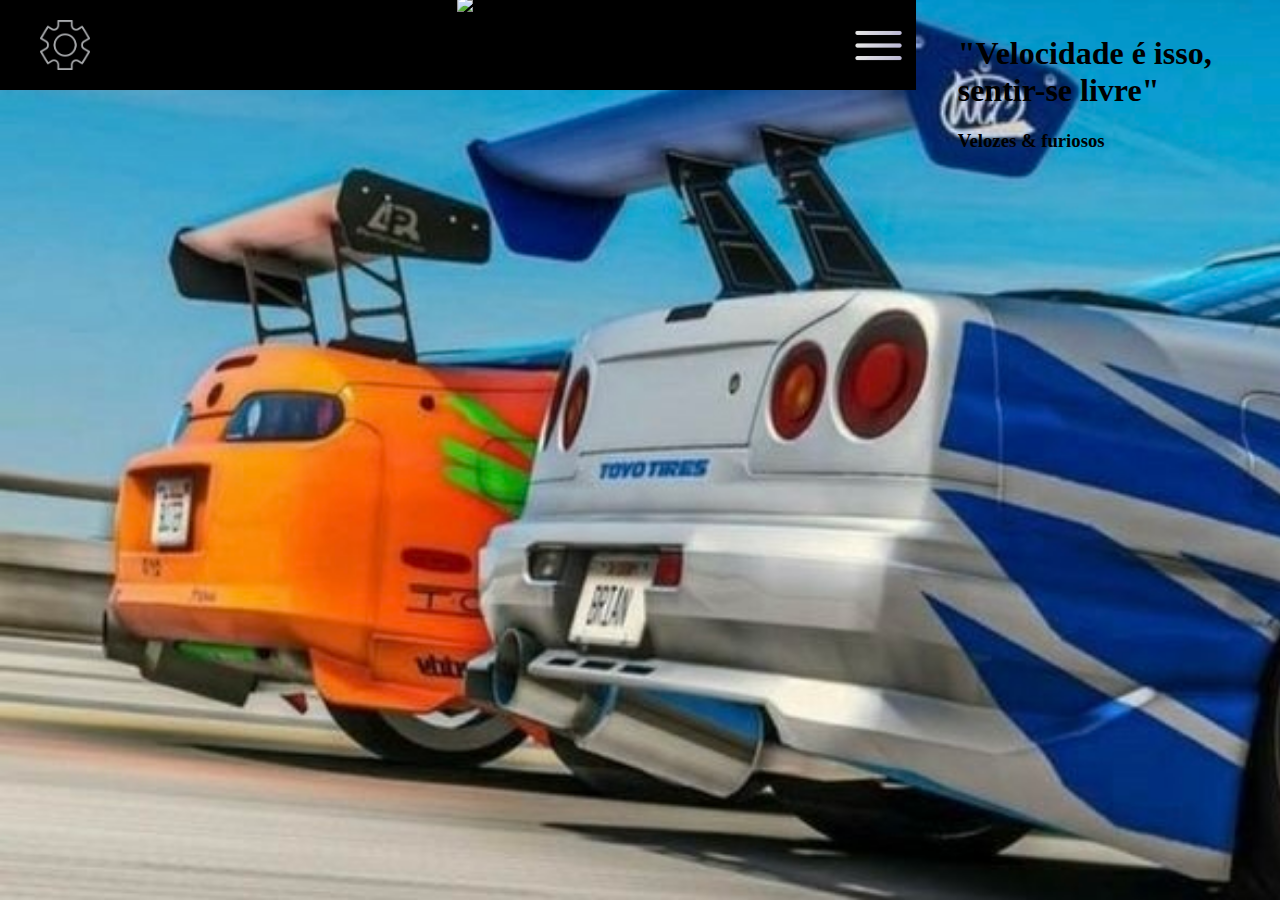
==== Ideias/index.html @ f4380fc0 "Adicionei_banner" ====
<!DOCTYPE html>
<html lang="en">
<head>
    <meta charset="UTF-8">
    <meta name="viewport" content="width=device-width, initial-scale=1.0">
    <title>Document</title>
    <link rel="stylesheet" href="site.css">
</head>
<body>
    <div class="content">
        <div class="container">
            <div class="header">
            <ul>
                    <img id="config" src="Referenccias/configLinha (1).png">
                    <img id="logo" src="Referenccias/Sem título.png">
                    <img id="menu" src="Referenccias/Menu Soft.png">
                </ul>
            </div>
            <div class="box">
                <ul>
                    <h1>
                        "Velocidade é isso, sentir-se livre"
                    </h1>
                    <h3>Velozes & furiosos</h4>
                </ul>
            </div>
        </div>
    </div>
</body>
</html>
---- Ideias/site.css ----
body{
    margin: 0px;
}

.content{
    display: flex;
    width: 100%;
    height: 100%;
    margin: 0px;
}

.content .container .header{
    display: flex;
    width: 100%;
    height: 90px;
    background-color: black;
}

.content .container .header ul{
    display: flex;
    justify-content: space-between;
    width: 100%;
    margin: 0px 0px;
    align-items: center;
}

.content .container .header ul #logo{
    display: flex;
    height: 99px;
}

.content .container .header ul #config{
    display: flex;
    height: 50px;
}

.content .container .header ul #menu{
    display: flex;
    height: 75px;
}

.content .container{
    display: flex;
    background-image: url(Referenccias/IMG_7617\ \(1\).jpeg);
    background-size: cover;
    height: 100vh;
    width: 100%;        
}

.content .container .box{
    display: flex;
    align-items: center;
    height: 20%;
    padding: 2px;
}
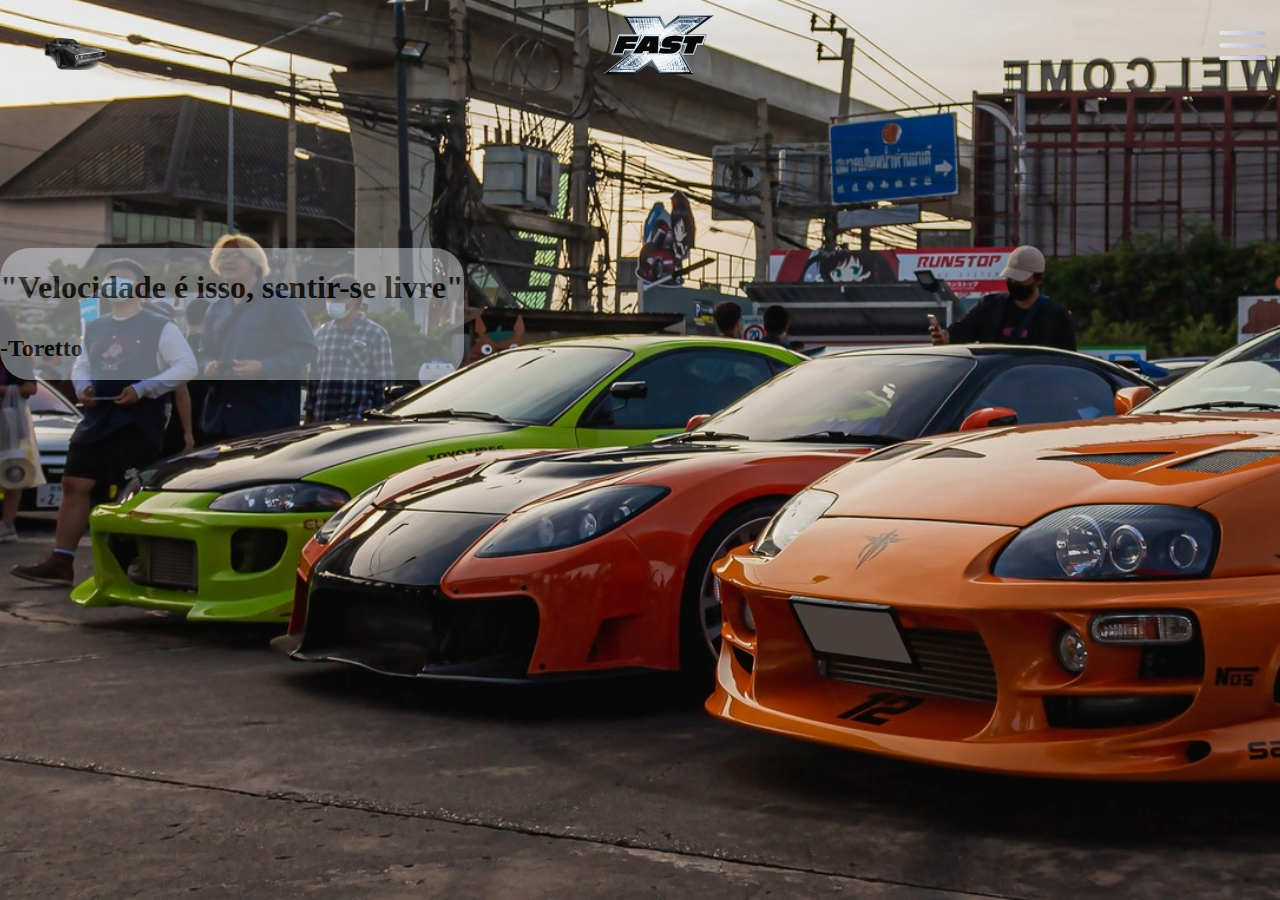
==== commit d75dfd6b: "Add_fundo" ====
--- a/Ideias/index.html
+++ b/Ideias/index.html
@@ -11,18 +11,20 @@
         <div class="container">
             <div class="header">
             <ul>
-                    <img id="config" src="Referenccias/configLinha (1).png">
-                    <img id="logo" src="Referenccias/Sem título.png">
+                    <img id="config" src="Referenccias/carrinho-removebg-preview.png">
+                    <img id="logo" src="Referenccias/Fast_X_logo.png">
                     <img id="menu" src="Referenccias/Menu Soft.png">
                 </ul>
             </div>
-            <div class="box">
-                <ul>
-                    <h1>
-                        "Velocidade é isso, sentir-se livre"
-                    </h1>
-                    <h3>Velozes & furiosos</h4>
-                </ul>
+            <div class="data">
+                <div class="box">
+                    <li>
+                        <h1>
+                            "Velocidade é isso, sentir-se livre"
+                        </h1>
+                        <h2>-Toretto</h2>
+                    </li>
+                </div>
             </div>
         </div>
     </div>
--- a/Ideias/site.css
+++ b/Ideias/site.css
@@ -13,7 +13,7 @@
     display: flex;
     width: 100%;
     height: 90px;
-    background-color: black;
+    /* background-color: black; */
 }
 
 .content .container .header ul{
@@ -26,7 +26,7 @@
 
 .content .container .header ul #logo{
     display: flex;
-    height: 99px;
+    height: 60px;
 }
 
 .content .container .header ul #config{
@@ -41,15 +41,34 @@
 
 .content .container{
     display: flex;
-    background-image: url(Referenccias/IMG_7617\ \(1\).jpeg);
+    background-image: url(Referenccias/encontro_carros.png);
     background-size: cover;
     height: 100vh;
-    width: 100%;        
+    width: 100%;  
+    flex-wrap: wrap;
 }
 
-.content .container .box{
+.content .container .data{
     display: flex;
-    align-items: center;
-    height: 20%;
-    padding: 2px;
+    height: 55%;
+}
+
+.content .container .data .box{   
+    display: flex;
+    height: fit-content;
+    background-color: aliceblue;
+    opacity: .40;
+    border-radius: 30px;
+}
+
+.content .container .data .box li{
+    display: flex;
+    text-decoration: none;
+    flex-direction: column;
+}
+
+.content .container .data .box li h1,
+.content .container .data .box li h2{
+    display: flex;
+    height: 25px;
 }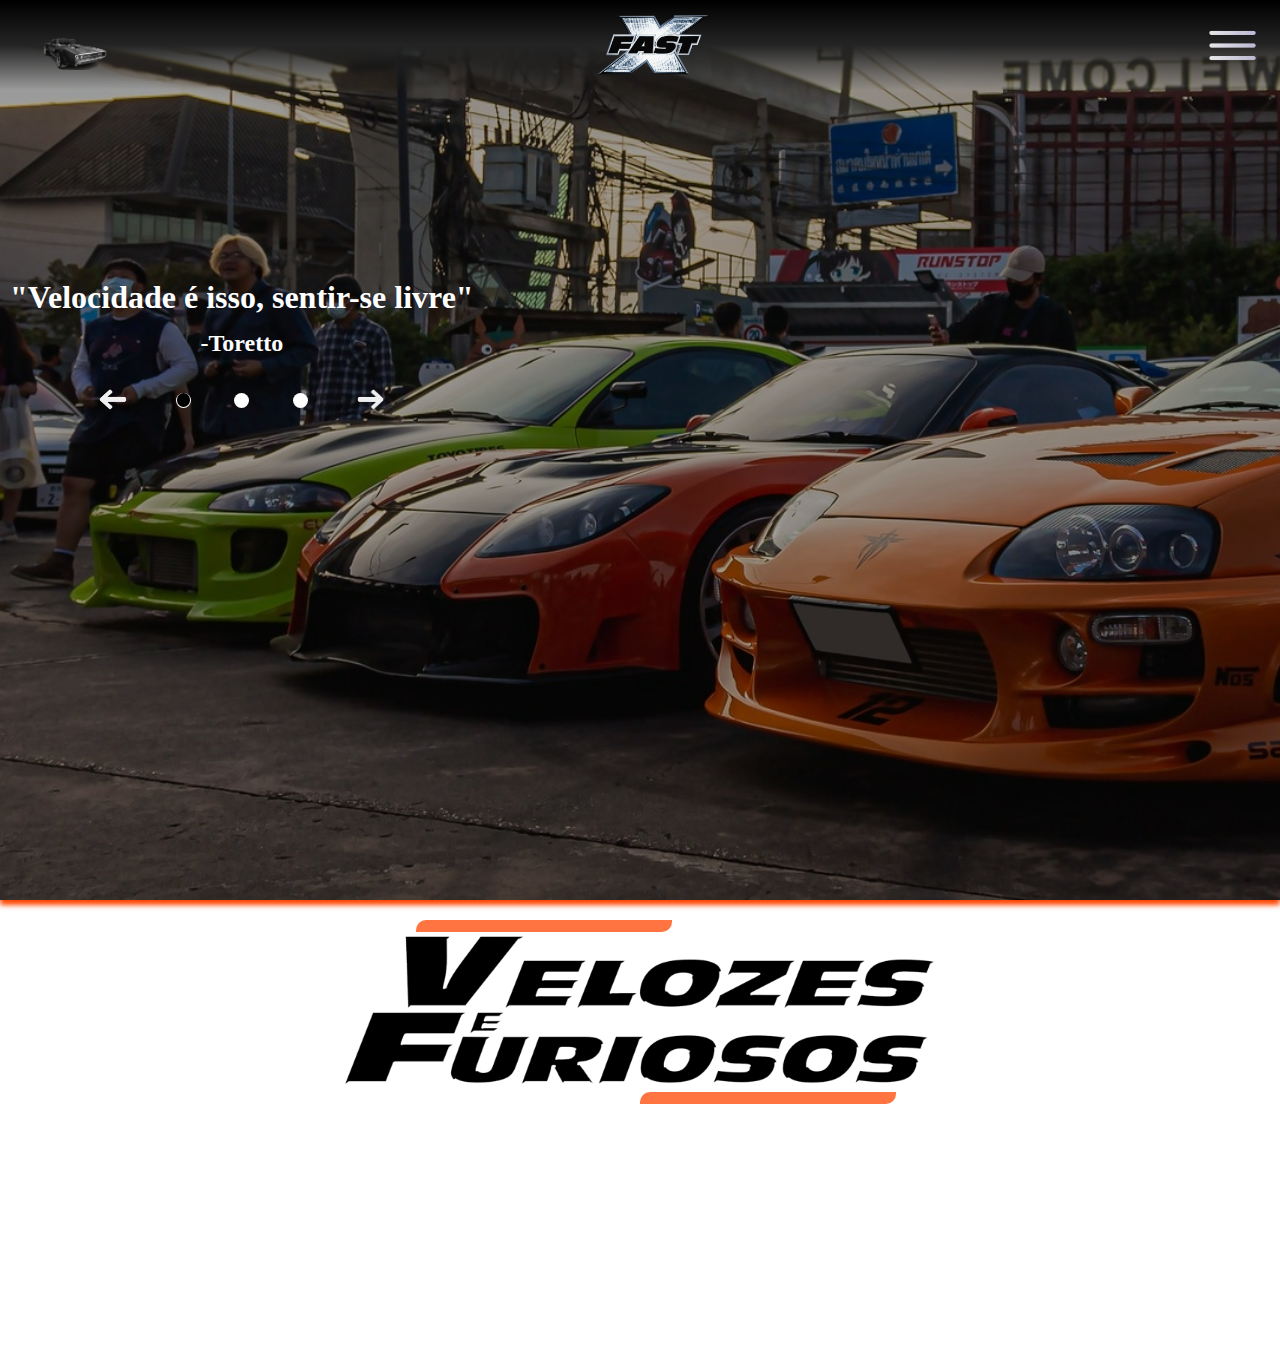
==== commit e0136fa8: "Fazendo_a_segunda_parte_do_site" ====
--- a/Ideias/index.html
+++ b/Ideias/index.html
@@ -18,15 +18,47 @@
             </div>
             <div class="data">
                 <div class="box">
-                    <li>
-                        <h1>
-                            "Velocidade é isso, sentir-se livre"
-                        </h1>
-                        <h2>-Toretto</h2>
-                    </li>
+                    <div class="text">
+                        <li>
+                            <h1>
+                                "Velocidade é isso, sentir-se livre"
+                            </h1>
+                            <h2>-Toretto</h2>
+                        </li>
+                    </div>
+                    <div class="skip">
+                        <img src="Referenccias/Seta_esq.png">
+                            <div class="ball">
+                                <div class="box">
+                                </div>
+                            </div>
+                            <div class="ball">
+                                <div class="box1">
+                                </div>
+                            </div>
+                            <div class="Erro">
+                                <div class="box2">
+                                </div>
+                            </div>
+                        <img src="Referenccias/Seta_dir.png">
+                    </div>
                 </div>
             </div>
         </div>
     </div>
+    <div class="infos">
+        <div class="img">
+            <div class="move">
+                <div class="line"></div>
+            </div>
+            <img src="Referenccias/Logo.png">
+            <div class="move2">
+                <div class="line2"><div>
+            </div>
+        </div>
+        <div class="art">
+
+        </div>
+    </div>
 </body>
 </html>--- a/Ideias/site.css
+++ b/Ideias/site.css
@@ -13,7 +13,8 @@
     display: flex;
     width: 100%;
     height: 90px;
-    /* background-color: black; */
+    background: linear-gradient(to top, rgba(255, 1, 1, 0) 0%,#242424 50%,#000000 100%);
+    backdrop-filter: blur(1px);
 }
 
 .content .container .header ul{
@@ -22,6 +23,7 @@
     width: 100%;
     margin: 0px 0px;
     align-items: center;
+    margin-right: 10px;
 }
 
 .content .container .header ul #logo{
@@ -41,11 +43,13 @@
 
 .content .container{
     display: flex;
-    background-image: url(Referenccias/encontro_carros.png);
+    background-image: url(Referenccias/encontro_carrosDark.png);
     background-size: cover;
     height: 100vh;
     width: 100%;  
     flex-wrap: wrap;
+    box-shadow:     0px 5px 5px orangered;
+
 }
 
 .content .container .data{
@@ -56,19 +60,118 @@
 .content .container .data .box{   
     display: flex;
     height: fit-content;
-    background-color: aliceblue;
-    opacity: .40;
-    border-radius: 30px;
+    flex-direction: column;
+    align-items: center;
 }
 
-.content .container .data .box li{
+.content .container .data .box .text li{
     display: flex;
     text-decoration: none;
     flex-direction: column;
+    margin: 10px;
+    color: white;
+    align-items: center;
 }
 
-.content .container .data .box li h1,
-.content .container .data .box li h2{
+.content .container .data .box .text li h1,
+.content .container .data .box .text li h2{
     display: flex;
-    height: 25px;
-}+    height: 10px;
+}
+
+.content .container .data .box .skip{
+    display: flex;
+    width: 340px;
+    height: 60px;
+    justify-content: space-around;
+    align-items: center;
+}
+
+.content .container .data .box .skip .ball {
+    display: flex;
+    background-color: 
+    white;
+    height: 15px;
+    width: 15px;
+    border-radius: 50%;
+    justify-content: center;
+    align-items: center;
+}
+
+.content .container .data .box .skip .ball .box{
+    display: flex;
+    background-color: black;
+    height: 50%;
+    width: 50%;
+    border-radius: 50%;
+    padding: 3px;
+}
+
+.content .container .data .box .skip .Erro{
+    display: flex;
+    background-color: 
+    white;
+    height: 15px;
+    width: 15px;
+    border-radius: 50%;
+    justify-content: center;
+    align-items: center;
+    margin-left: 1px;
+}
+
+.content .container .data .box .skip img{
+    display: flex;
+    height: 30px;
+}
+
+.infos {
+    display: flex;
+    height: 50vh;
+    justify-content: center;
+    margin-top: 20px;
+}
+
+.infos .img{
+    display: flex;
+    width: 50%;
+    flex-direction: column;
+    align-items: center;
+}
+
+.infos .img img{
+    display: flex;
+    width: 600px;
+    height: 160px;
+}
+
+.infos .img .move,
+.infos .img .move2{
+    display: flex;
+    height: 12px;
+    width: 100%;
+}
+
+.infos .img .move .line,
+.infos .img .move2 .line2{
+    display: flex;
+    background-color: orangered;
+    height: 100%;
+    width: 40%;
+    border-radius: 10px 0px;
+    opacity: .75;
+}
+
+.infos .img .move .line{
+    margin-left: 15%;
+}
+
+.infos .img .move2{
+    justify-content: flex-end;
+}
+
+.infos .img .move2 .line2{
+    margin-right: 10%;
+
+}
+
+
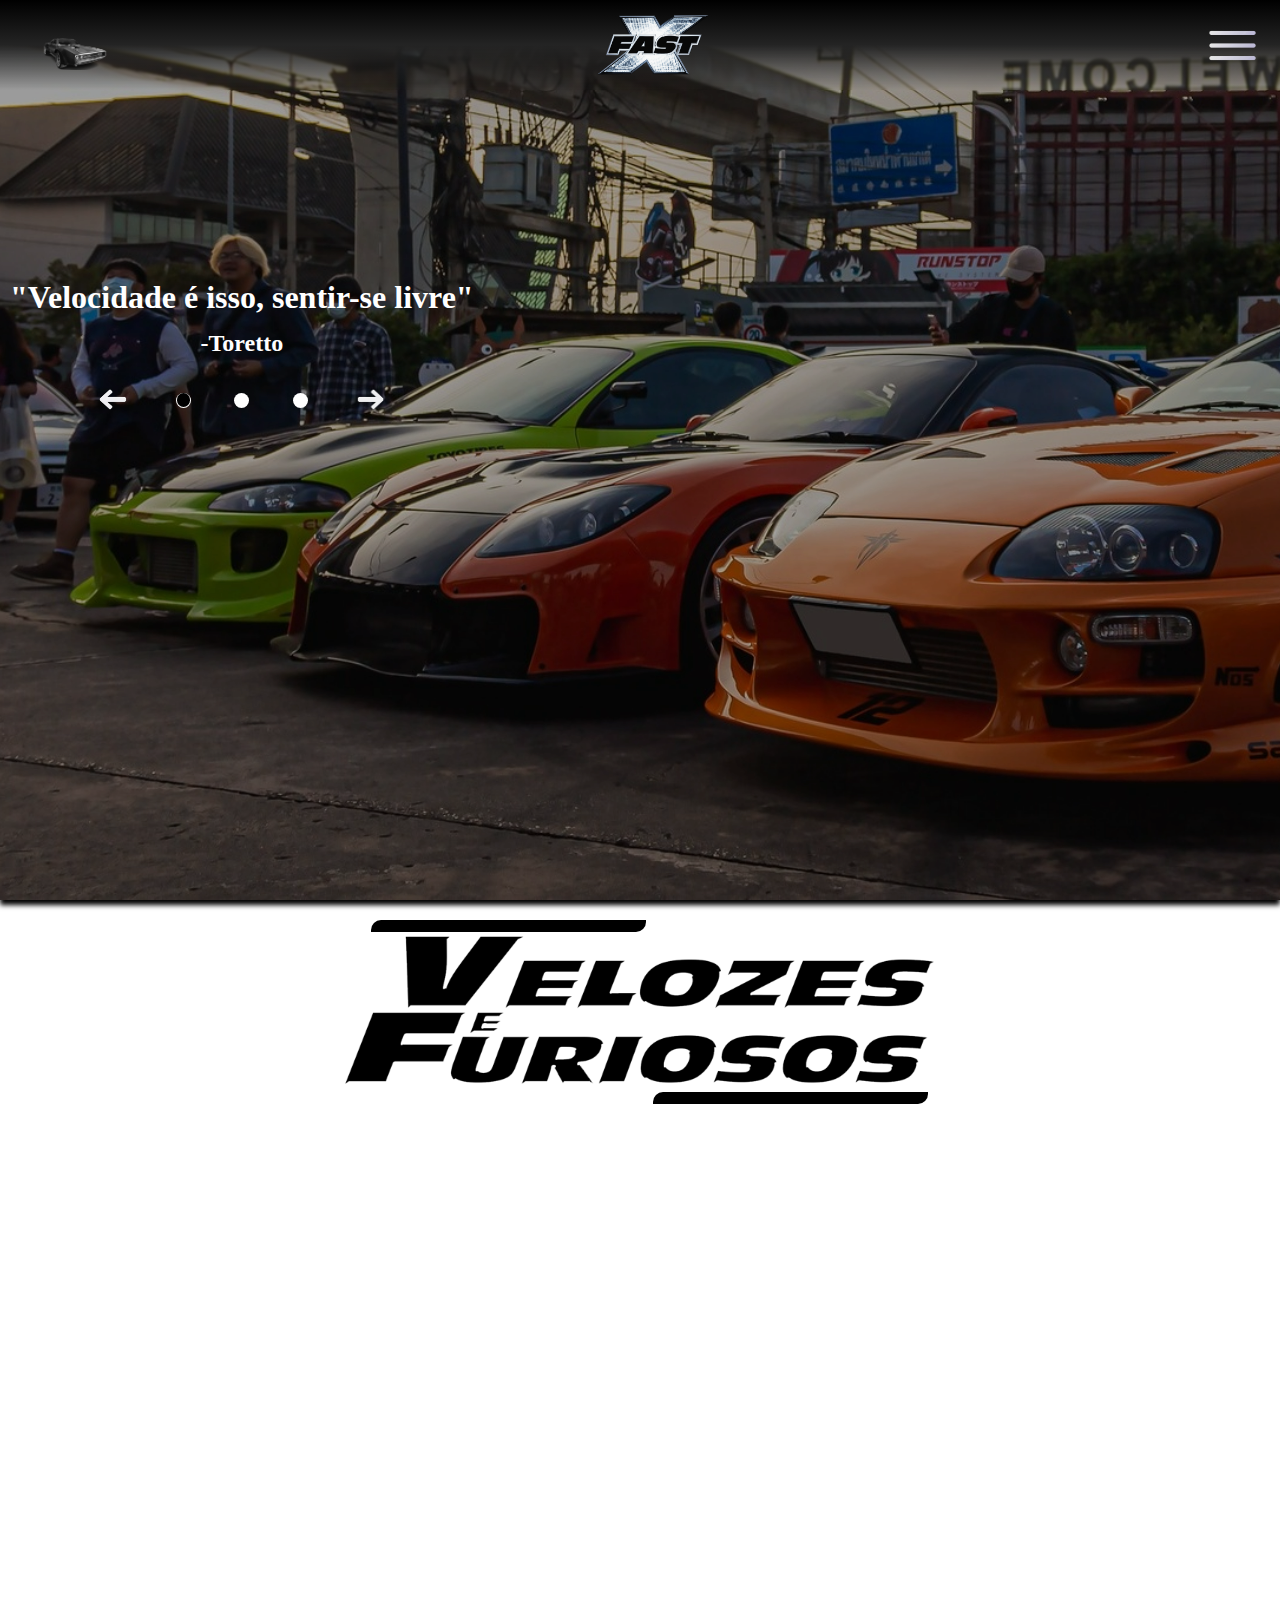
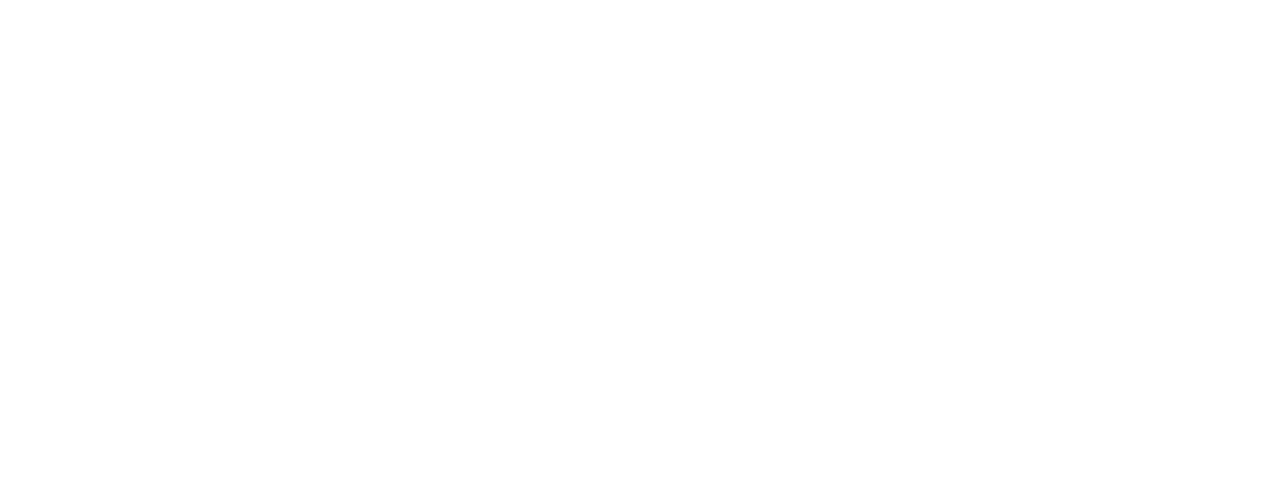
==== commit e5e11ff3: "Mudando_as_cores" ====
--- a/Ideias/index.html
+++ b/Ideias/index.html
@@ -46,6 +46,7 @@
             </div>
         </div>
     </div>
+
     <div class="infos">
         <div class="img">
             <div class="move">
@@ -53,10 +54,13 @@
             </div>
             <img src="Referenccias/Logo.png">
             <div class="move2">
-                <div class="line2"><div>
+                <div class="line2"></div>
             </div>
         </div>
-        <div class="art">
+    </div>
+
+    <div class="movies">
+        <div class="line1">
 
         </div>
     </div>
--- a/Ideias/site.css
+++ b/Ideias/site.css
@@ -48,7 +48,7 @@
     height: 100vh;
     width: 100%;  
     flex-wrap: wrap;
-    box-shadow:     0px 5px 5px orangered;
+    box-shadow:     0px 5px 5px black;
 
 }
 
@@ -126,7 +126,7 @@
 
 .infos {
     display: flex;
-    height: 50vh;
+    height: 30vh;
     justify-content: center;
     margin-top: 20px;
 }
@@ -154,15 +154,14 @@
 .infos .img .move .line,
 .infos .img .move2 .line2{
     display: flex;
-    background-color: orangered;
+    background-color: black;
     height: 100%;
-    width: 40%;
+    width: 43%;
     border-radius: 10px 0px;
-    opacity: .75;
 }
 
 .infos .img .move .line{
-    margin-left: 15%;
+    margin-left: 8%;
 }
 
 .infos .img .move2{
@@ -170,8 +169,14 @@
 }
 
 .infos .img .move2 .line2{
-    margin-right: 10%;
+    margin-right: 5%;
 
 }
 
+.movies{
+    display: flex;
+    margin: 0px;
+    width: 100%;
+    height: 100vh;
+}
 
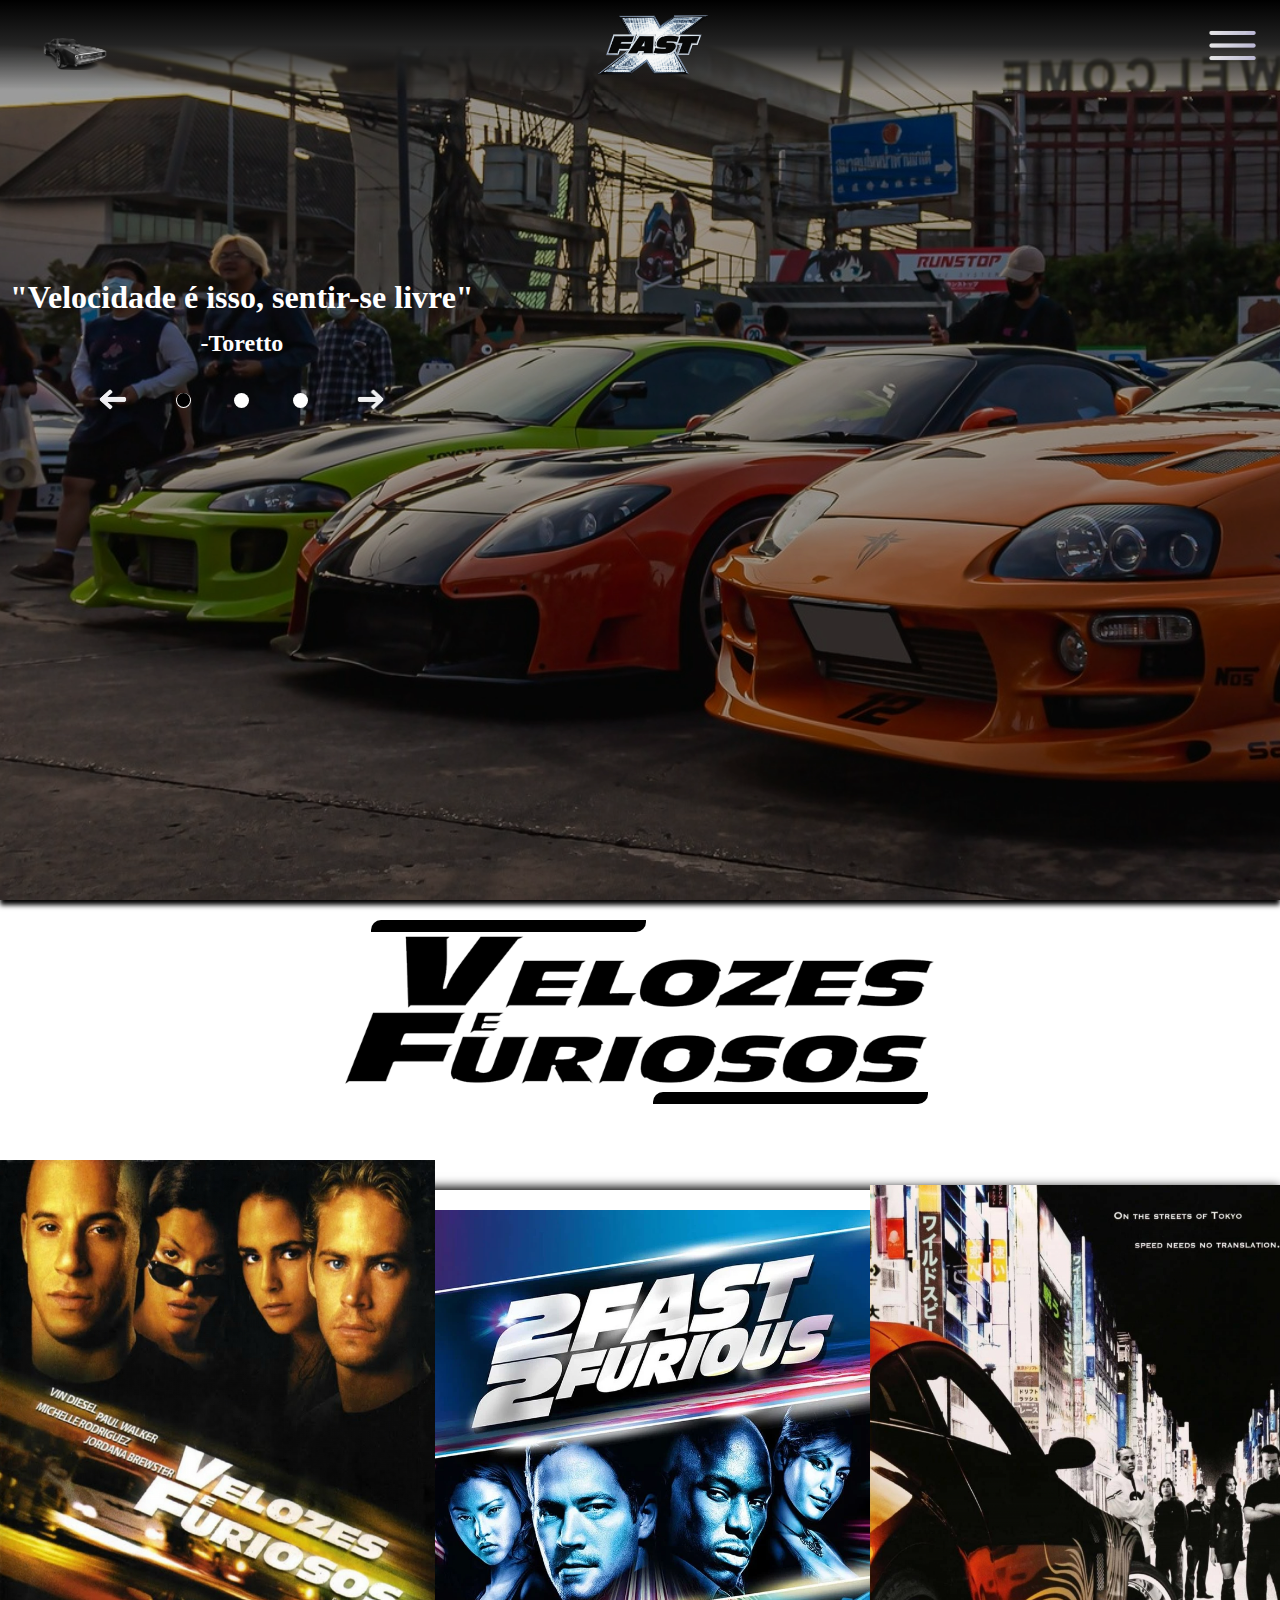
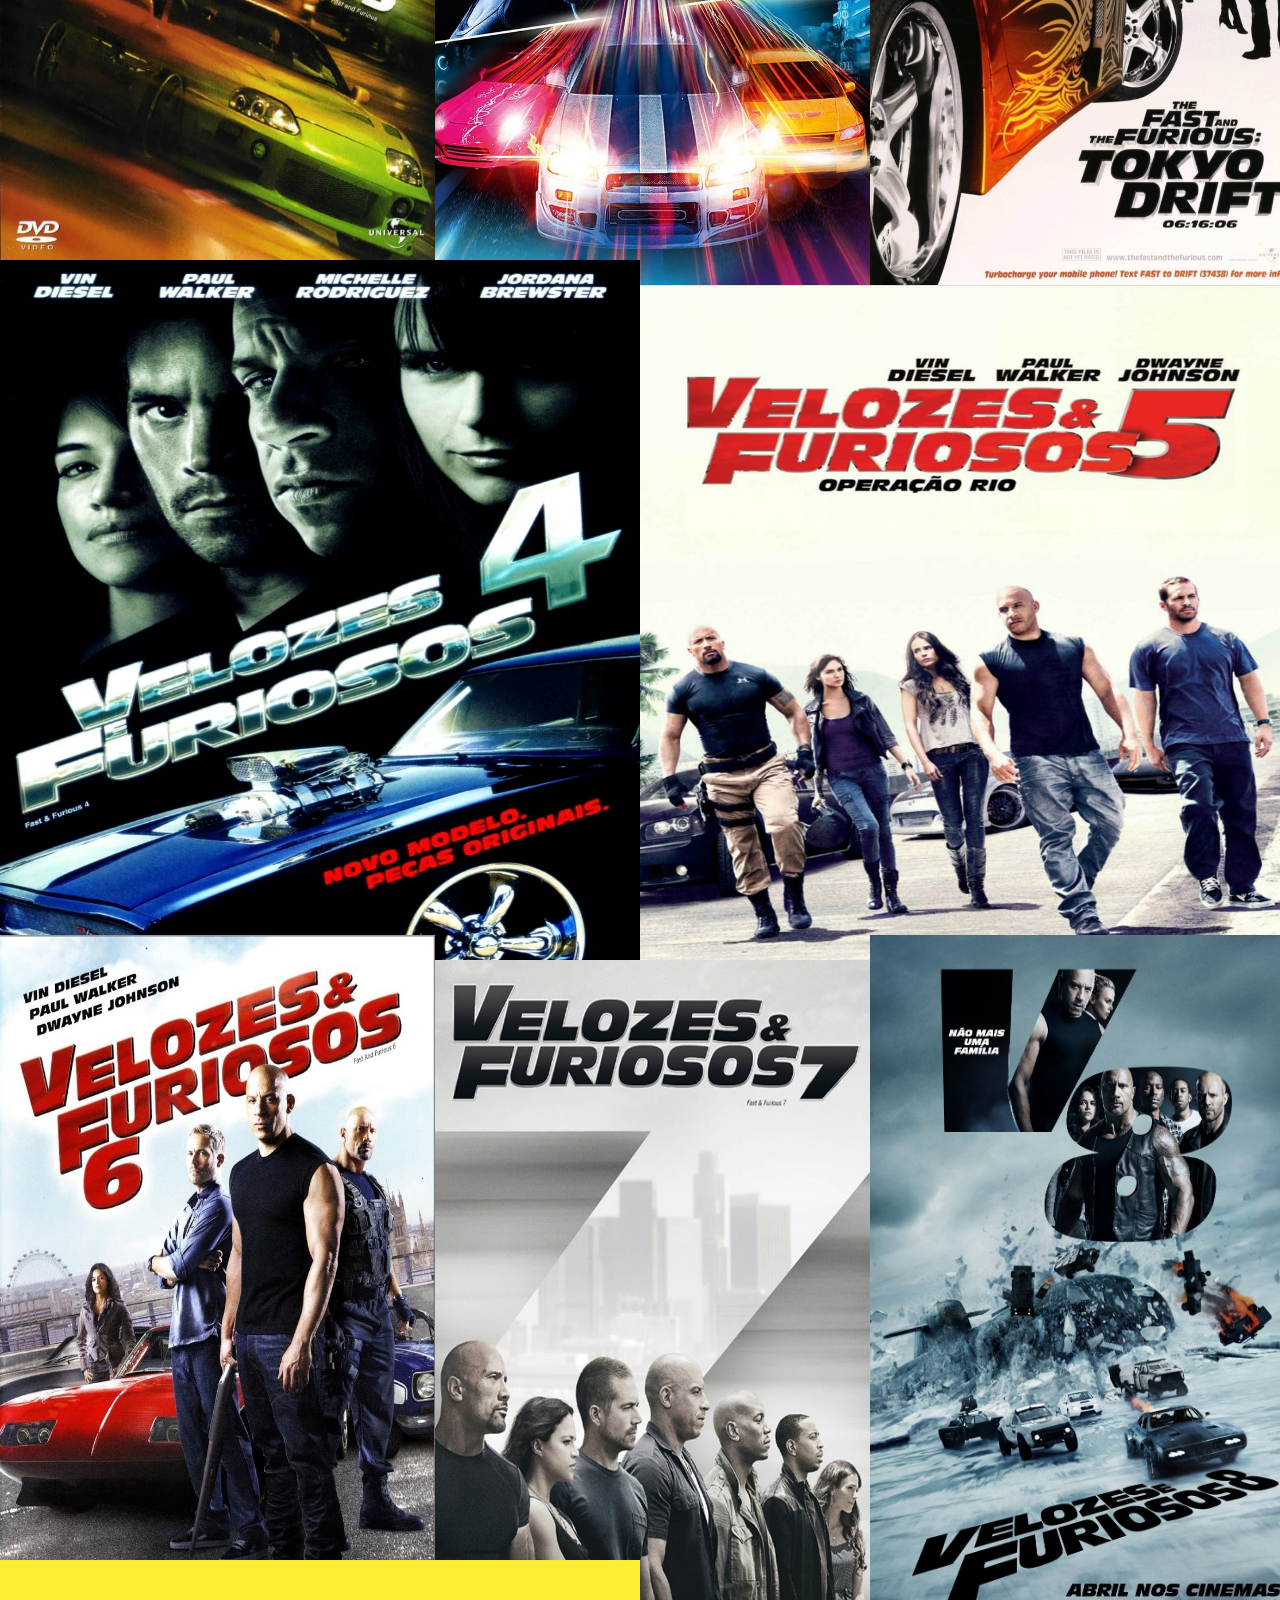
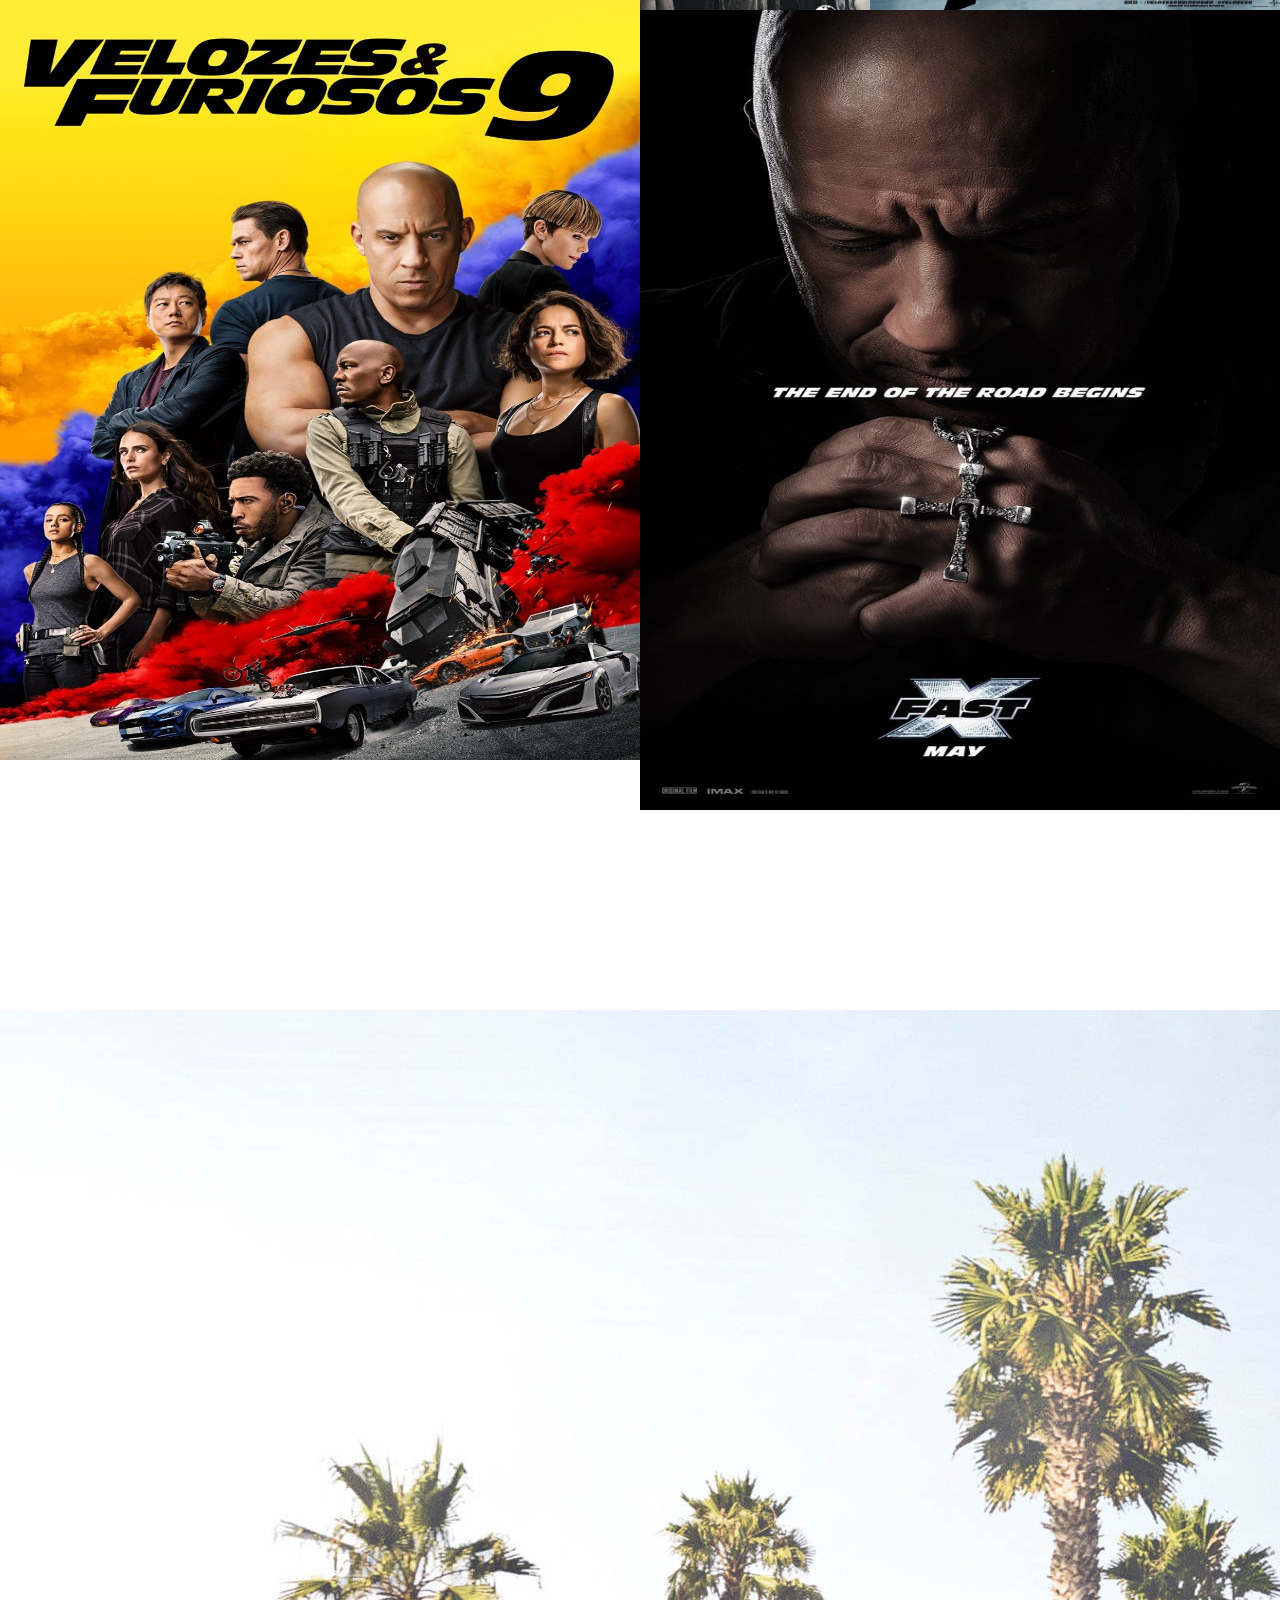
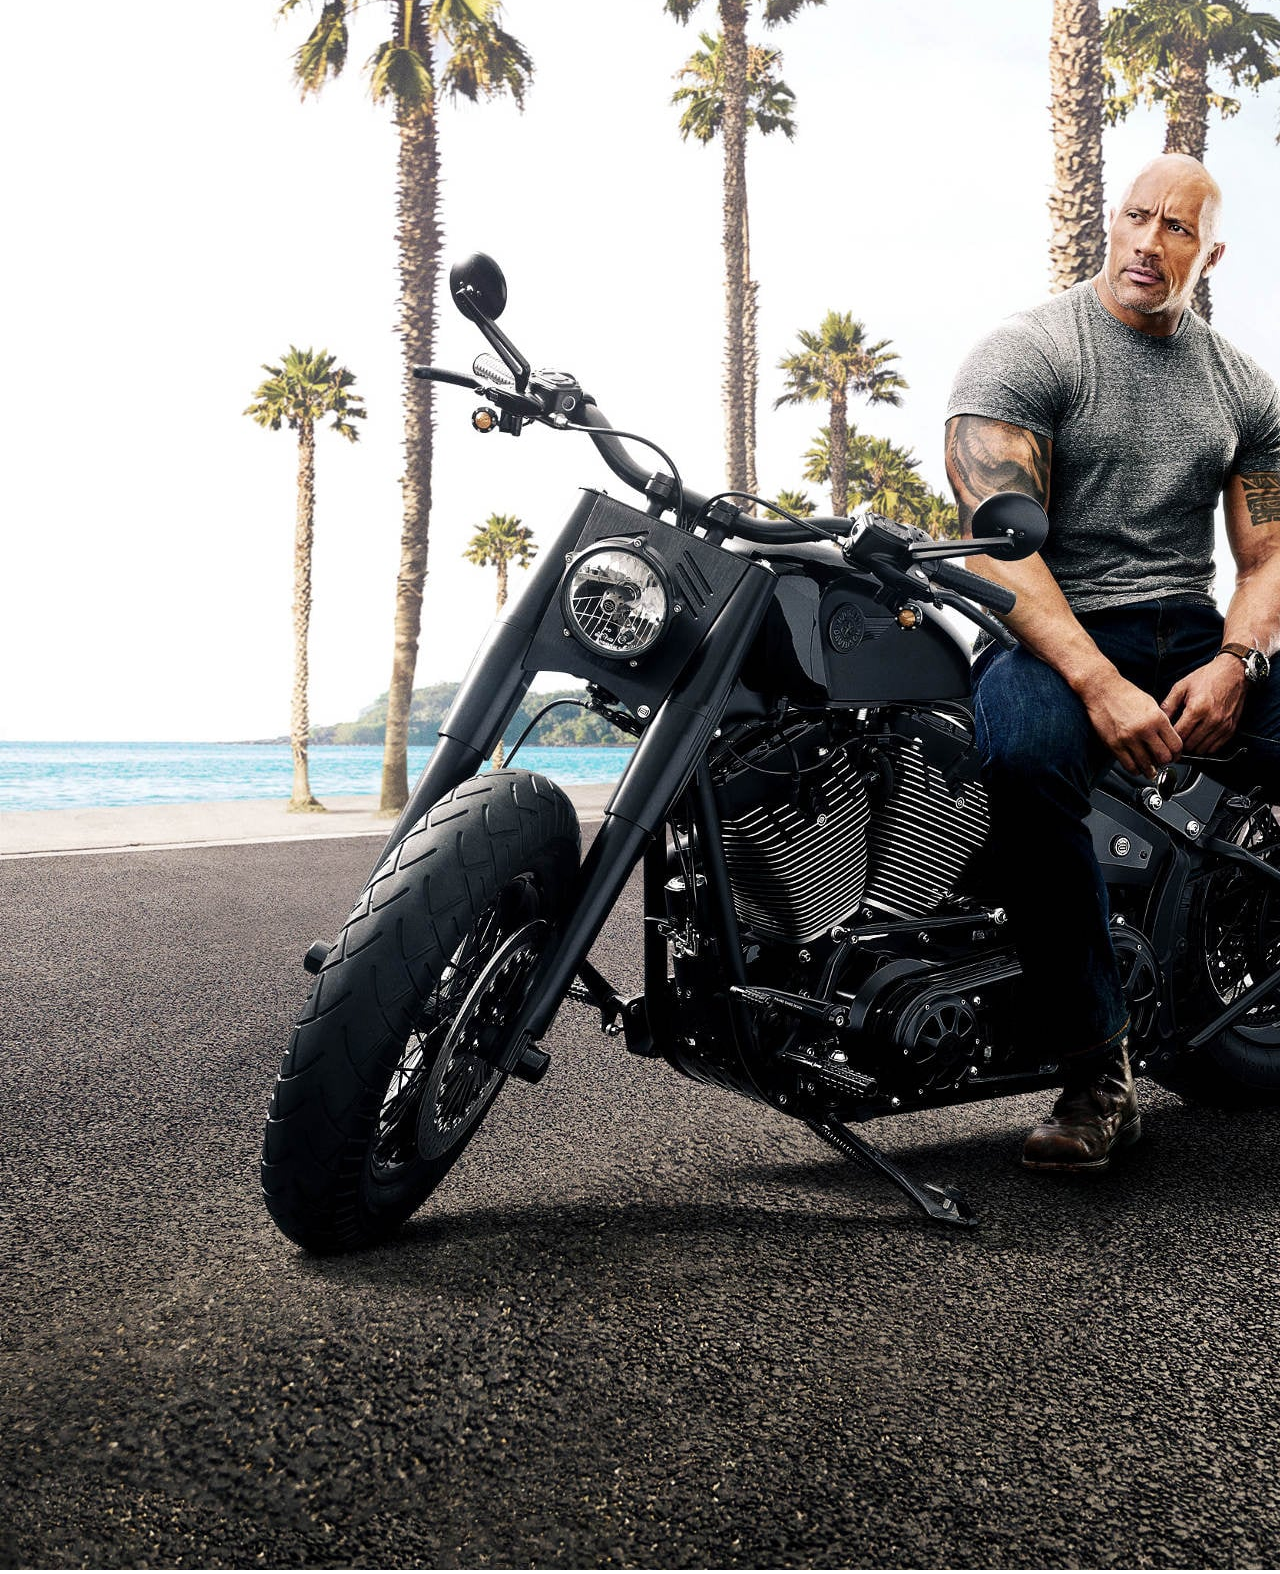
==== commit 5a29e26b: "Add_os_filmes" ====
--- a/Ideias/index.html
+++ b/Ideias/index.html
@@ -7,6 +7,7 @@
     <link rel="stylesheet" href="site.css">
 </head>
 <body>
+    <!-- HEADER -->
     <div class="content">
         <div class="container">
             <div class="header">
@@ -16,6 +17,7 @@
                     <img id="menu" src="Referenccias/Menu Soft.png">
                 </ul>
             </div>
+            <!-- TEXTOS -->
             <div class="data">
                 <div class="box">
                     <div class="text">
@@ -26,6 +28,7 @@
                             <h2>-Toretto</h2>
                         </li>
                     </div>
+                    <!-- SETA -->
                     <div class="skip">
                         <img src="Referenccias/Seta_esq.png">
                             <div class="ball">
@@ -46,7 +49,7 @@
             </div>
         </div>
     </div>
-
+<!-- LOGO -->
     <div class="infos">
         <div class="img">
             <div class="move">
@@ -58,10 +61,32 @@
             </div>
         </div>
     </div>
-
+    <!-- GIF -->
     <div class="movies">
+        <div class="wall">
+            <img src="Referenccias/gif/street.gif">
+        </div>
+        <!-- FILMES -->
         <div class="line1">
-
+                <img id="one" src="Referenccias/Filmes/1.jpg">
+                <img src="Referenccias/Filmes/2.png">
+                <img id="three" src="Referenccias/Filmes/3.jpg">
+        </div>
+        <div class="line2">
+            <img id="four" src="Referenccias/Filmes/4.png">
+            <img id="five" src="Referenccias/Filmes/5.jpg">
+        </div>
+        <div class="line3">
+            <img id="six" src="Referenccias/Filmes/6.jpg">
+            <img id="seven" src="Referenccias/Filmes/7.jpg">
+            <img id="eight" src="Referenccias/Filmes/8.jpg">
+        </div>
+        <div class="line4">
+            <img id="nine" src="Referenccias/Filmes/9.jpg">
+            <img id="ten" src="Referenccias/Filmes/10(2).jpg">
+        </div>
+        <div class="line5">
+            <img src="Referenccias/Filmes/R(2).jpg">
         </div>
     </div>
 </body>
--- a/Ideias/site.css
+++ b/Ideias/site.css
@@ -43,7 +43,7 @@
 
 .content .container{
     display: flex;
-    background-image: url(Referenccias/encontro_carrosDark.png);
+    background-image: url(Referenccias/back_ideas/encontro_carrosDark.png);
     background-size: cover;
     height: 100vh;
     width: 100%;  
@@ -177,6 +177,81 @@
     display: flex;
     margin: 0px;
     width: 100%;
-    height: 100vh;
-}
-
+    height: 300vh;
+    flex-direction: column;
+    box-shadow: 0px -3px 10px black;
+}
+
+.movies .wall{
+    width: 100%;
+    height: 70vh;
+}
+
+.movies .wall img {
+    width: 100%;
+    
+}
+
+.movies .line1,
+.movies .line2,
+.movies .line3,
+.movies .line4 {
+    display: flex;
+    width: 100%;
+    margin: 0px;
+}
+
+.movies .line1 img,
+.movies .line3 img{
+    display: flex;
+    width: 34%;
+    height: 700px;
+}
+
+.movies .line1 img#one,
+.movies .line3 img#seven {
+    position: relative;
+    bottom: 50px;
+}
+
+.movies .line1 img#three,
+.movies .line2 img#five {
+    position: relative;
+    bottom: 25px;
+}
+
+.movies .line2 img,
+.movies .line4 img{
+    width: 50%;
+    height: 800px;
+}
+
+.movies .line2 img#four{
+    position: relative;
+    bottom: 50px;
+    height: 725px;
+}
+
+.movies .line3{
+    position: relative;
+    bottom: 100px;
+}
+
+.movies .line3 img#eight,
+.movies .line3 img#six {
+    position: relative;
+    bottom: 75px;
+}
+
+.movies .line4 img#nine{
+    position: relative;
+    bottom: 250px;
+}
+
+.movies .line4 img#ten{
+    position: relative;
+    bottom: 200px;
+}
+
+.movies 
+
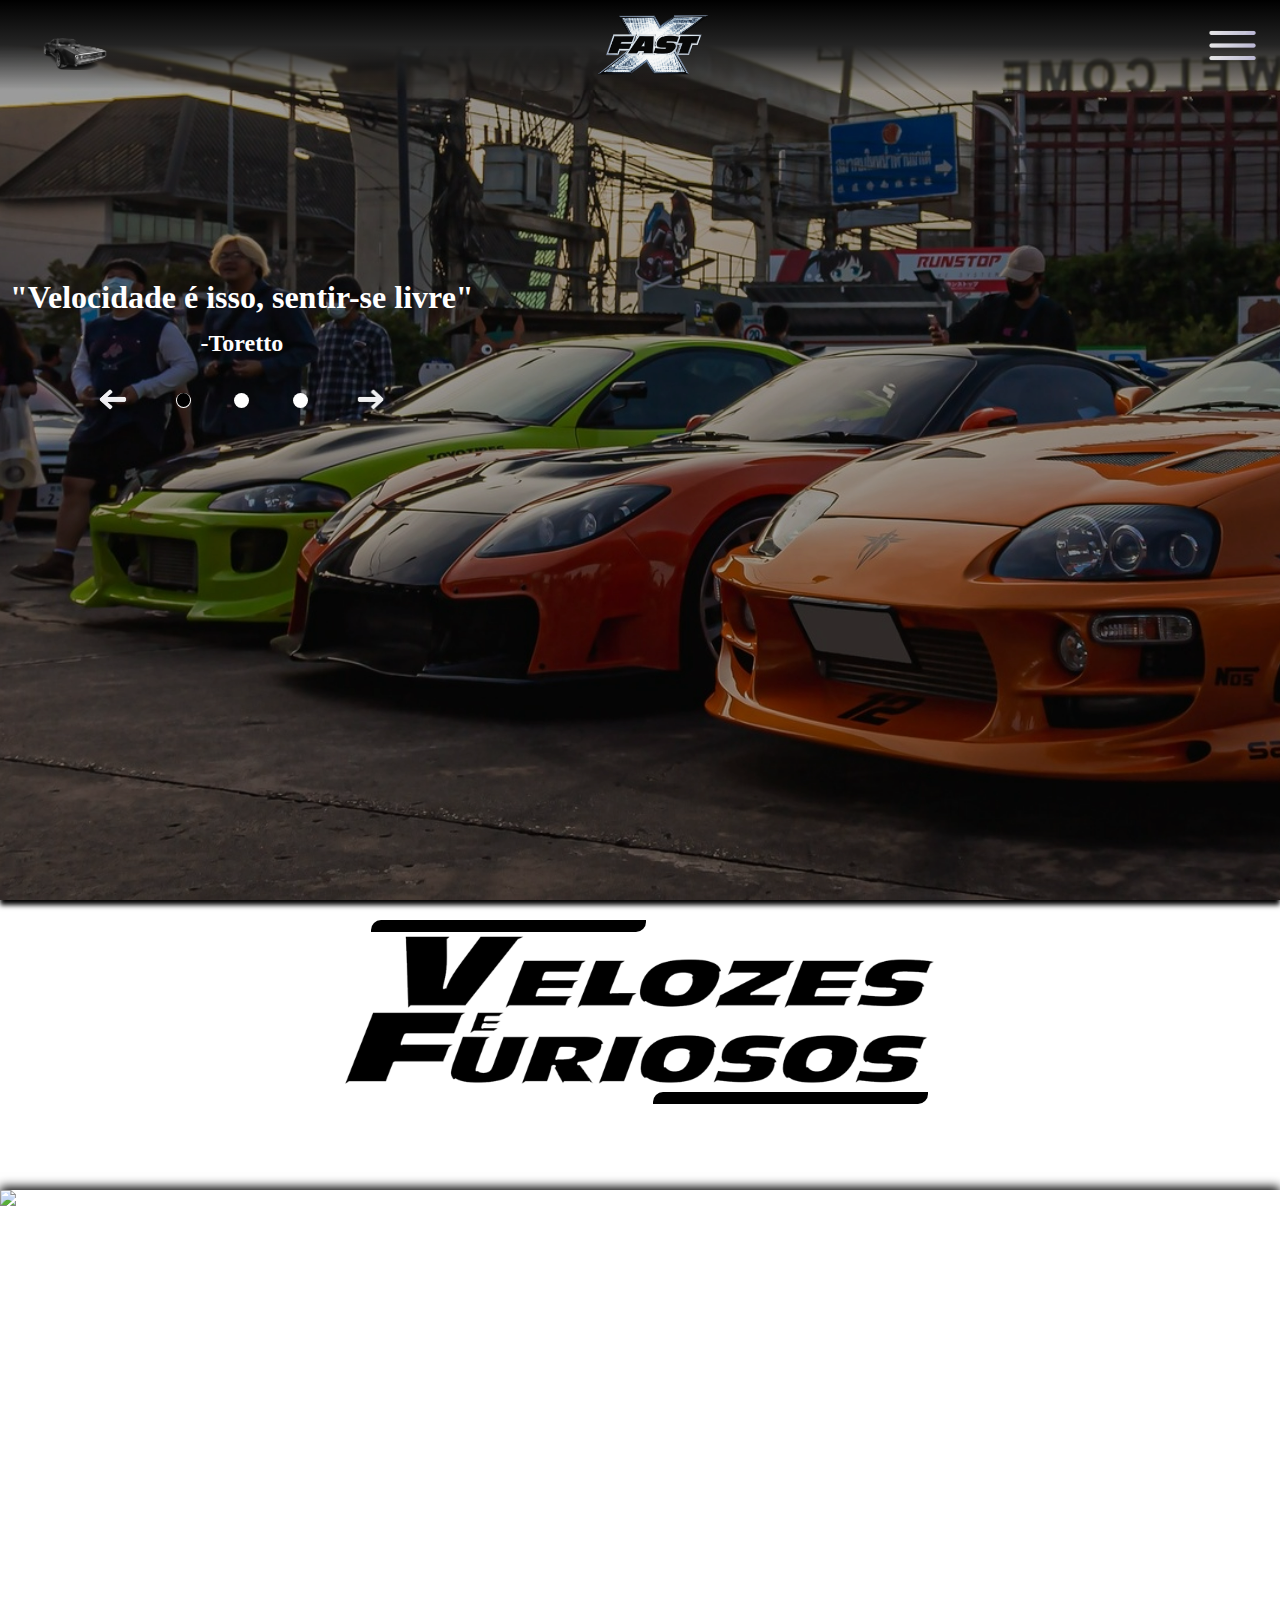
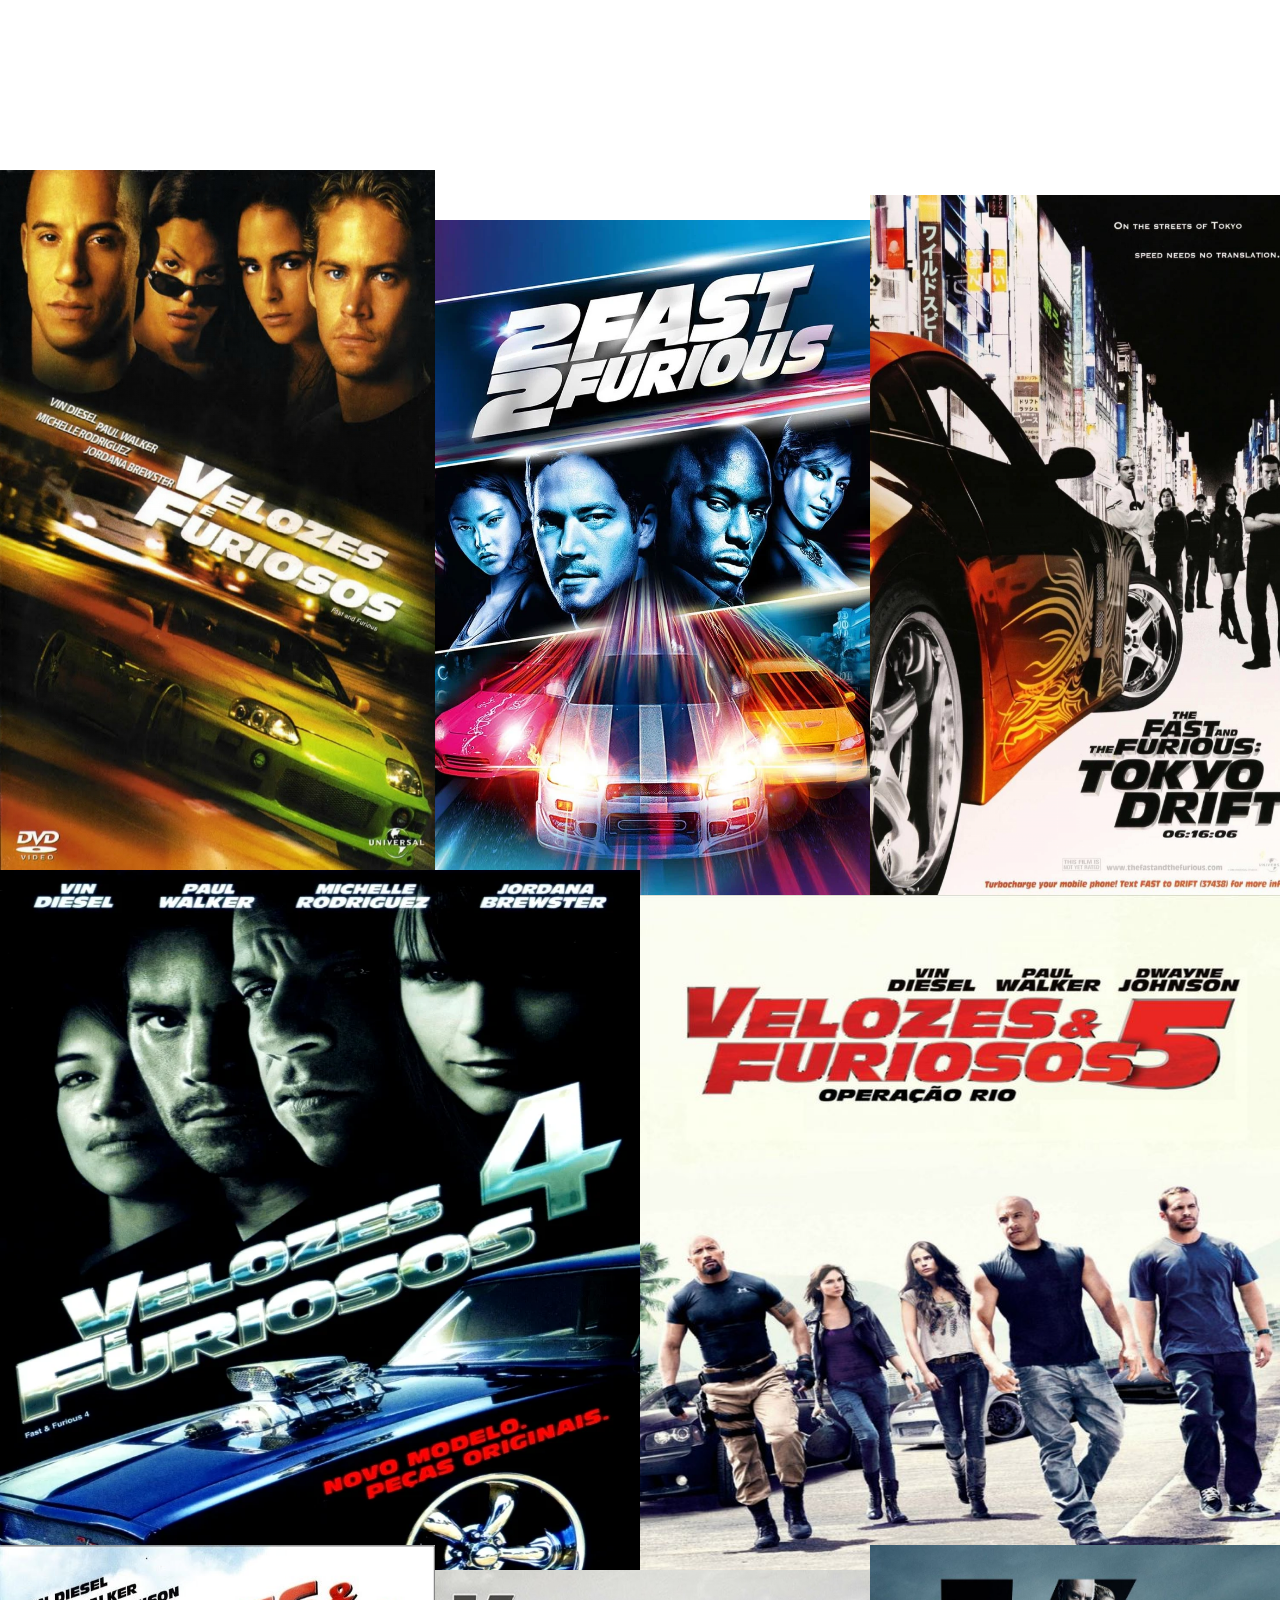
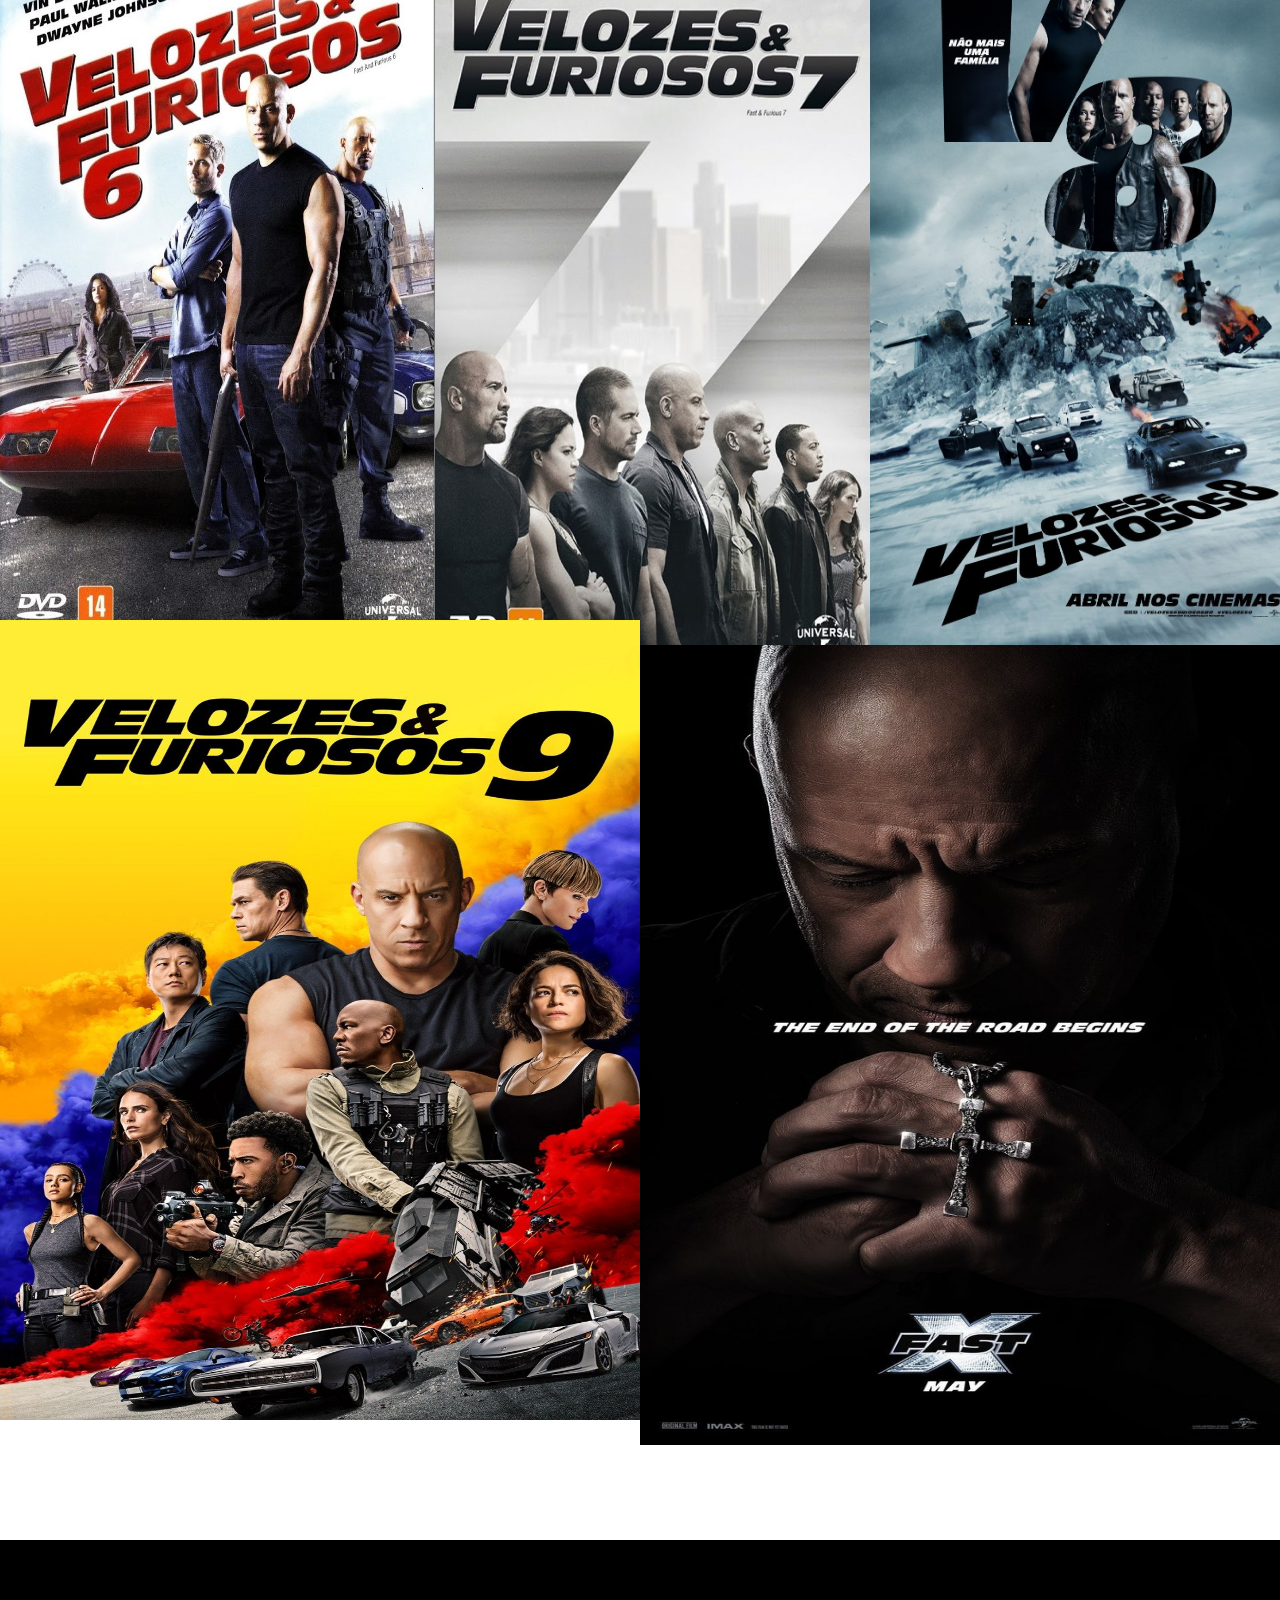
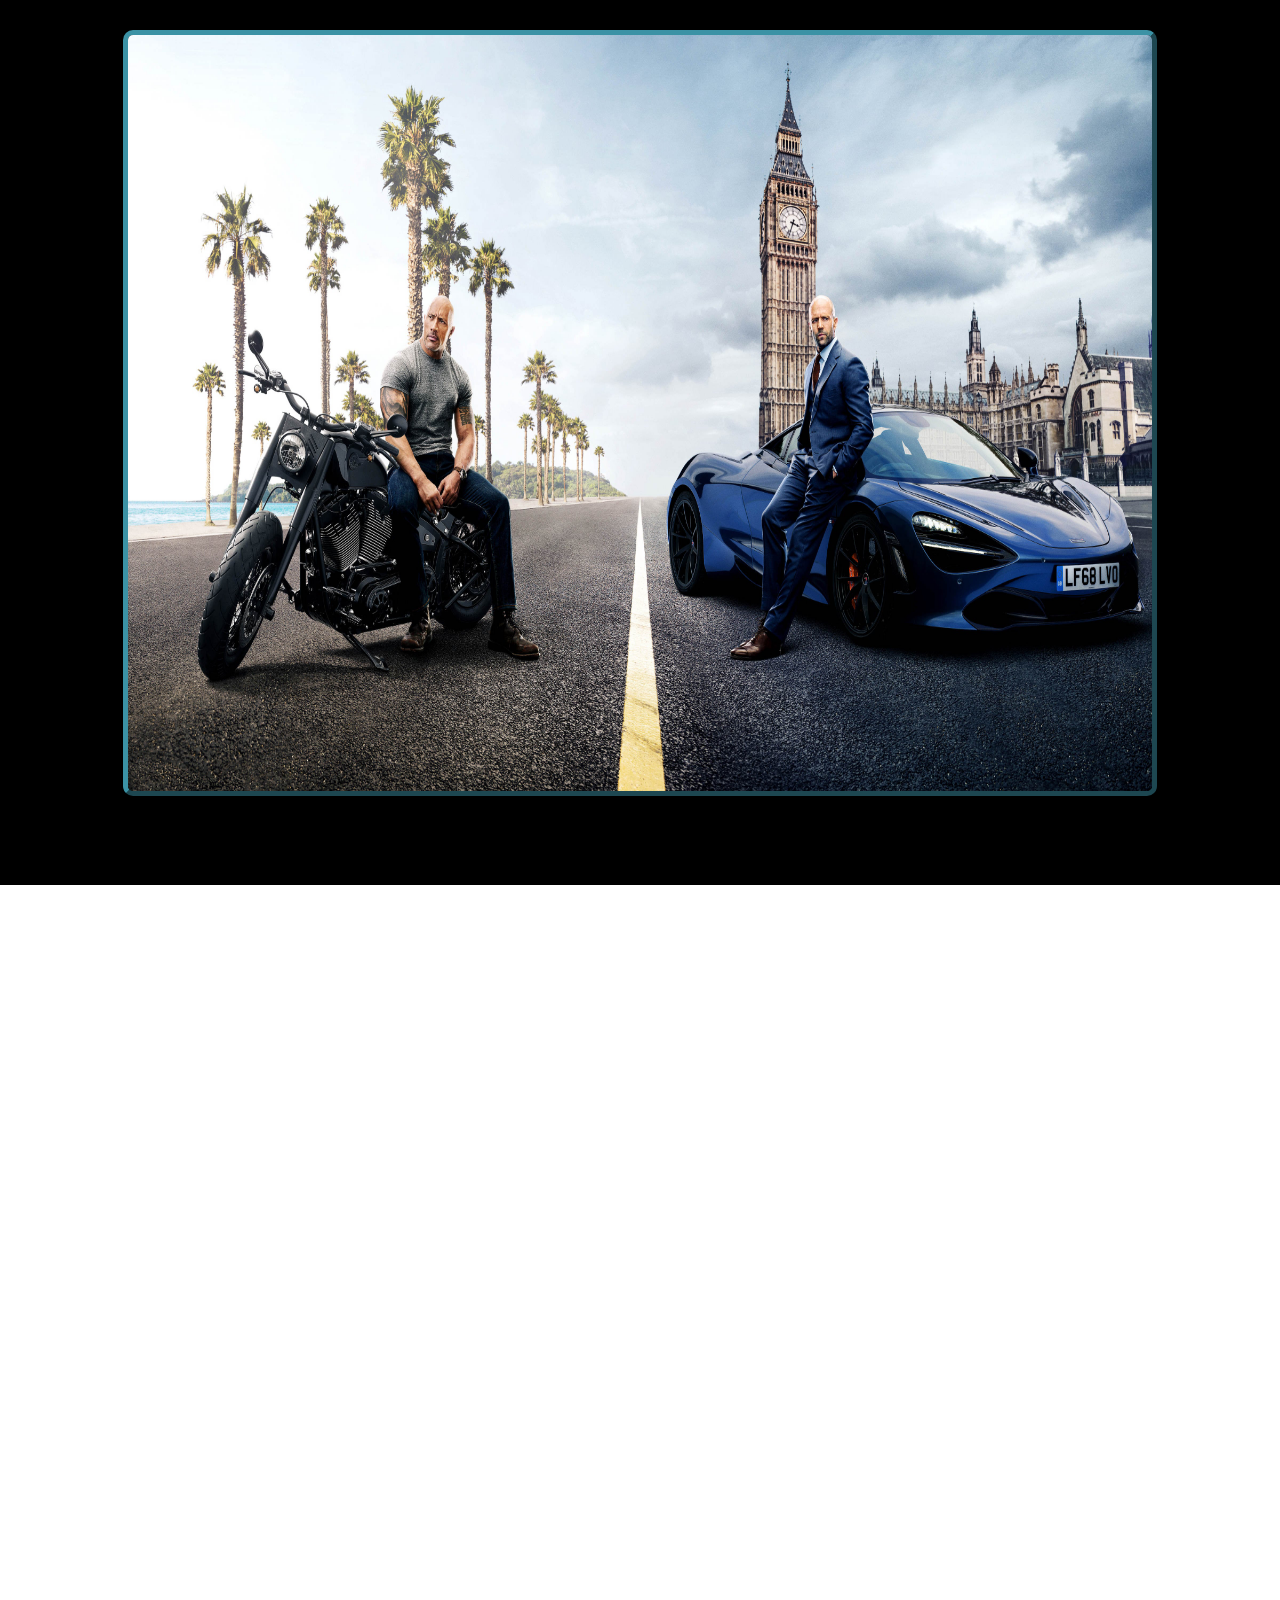
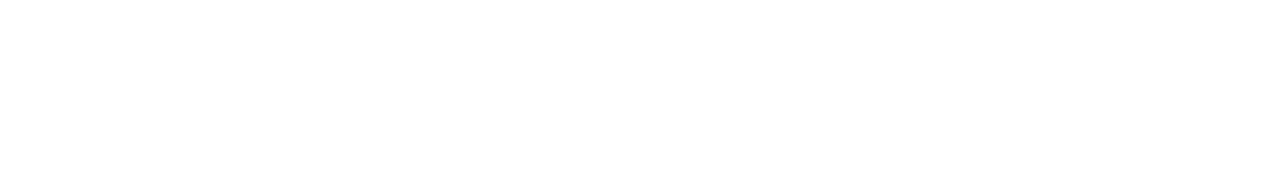
==== commit a28acff9: "Terminando_ultimo_filme" ====
--- a/Ideias/index.html
+++ b/Ideias/index.html
@@ -85,8 +85,8 @@
             <img id="nine" src="Referenccias/Filmes/9.jpg">
             <img id="ten" src="Referenccias/Filmes/10(2).jpg">
         </div>
-        <div class="line5">
-            <img src="Referenccias/Filmes/R(2).jpg">
+        <div class="box">
+            <img id="robs" src="Referenccias/Filmes/R(2).jpg">
         </div>
     </div>
 </body>
--- a/Ideias/site.css
+++ b/Ideias/site.css
@@ -177,7 +177,7 @@
     display: flex;
     margin: 0px;
     width: 100%;
-    height: 300vh;
+    height: 600vh;
     flex-direction: column;
     box-shadow: 0px -3px 10px black;
 }
@@ -243,15 +243,38 @@
     bottom: 75px;
 }
 
+.movies .line4{
+    height: 80vh;
+    position: relative;
+    bottom: 100px;
+}
+
 .movies .line4 img#nine{
     position: relative;
-    bottom: 250px;
+    bottom: 100px;
 }
 
 .movies .line4 img#ten{
     position: relative;
-    bottom: 200px;
-}
-
-.movies 
-
+    bottom: 75px;
+}
+
+.movies .box{
+    display: flex;
+    background-color: black;
+    width: 100%;
+    height: 105vh;
+    justify-content: center;
+    align-items: center;
+}
+
+.movies .box img{
+    display: flex;
+    width: 80%;
+    height: 80%;
+    border-radius: 10px;
+    border: 5px outset rgb(59, 146, 165);
+}
+
+
+
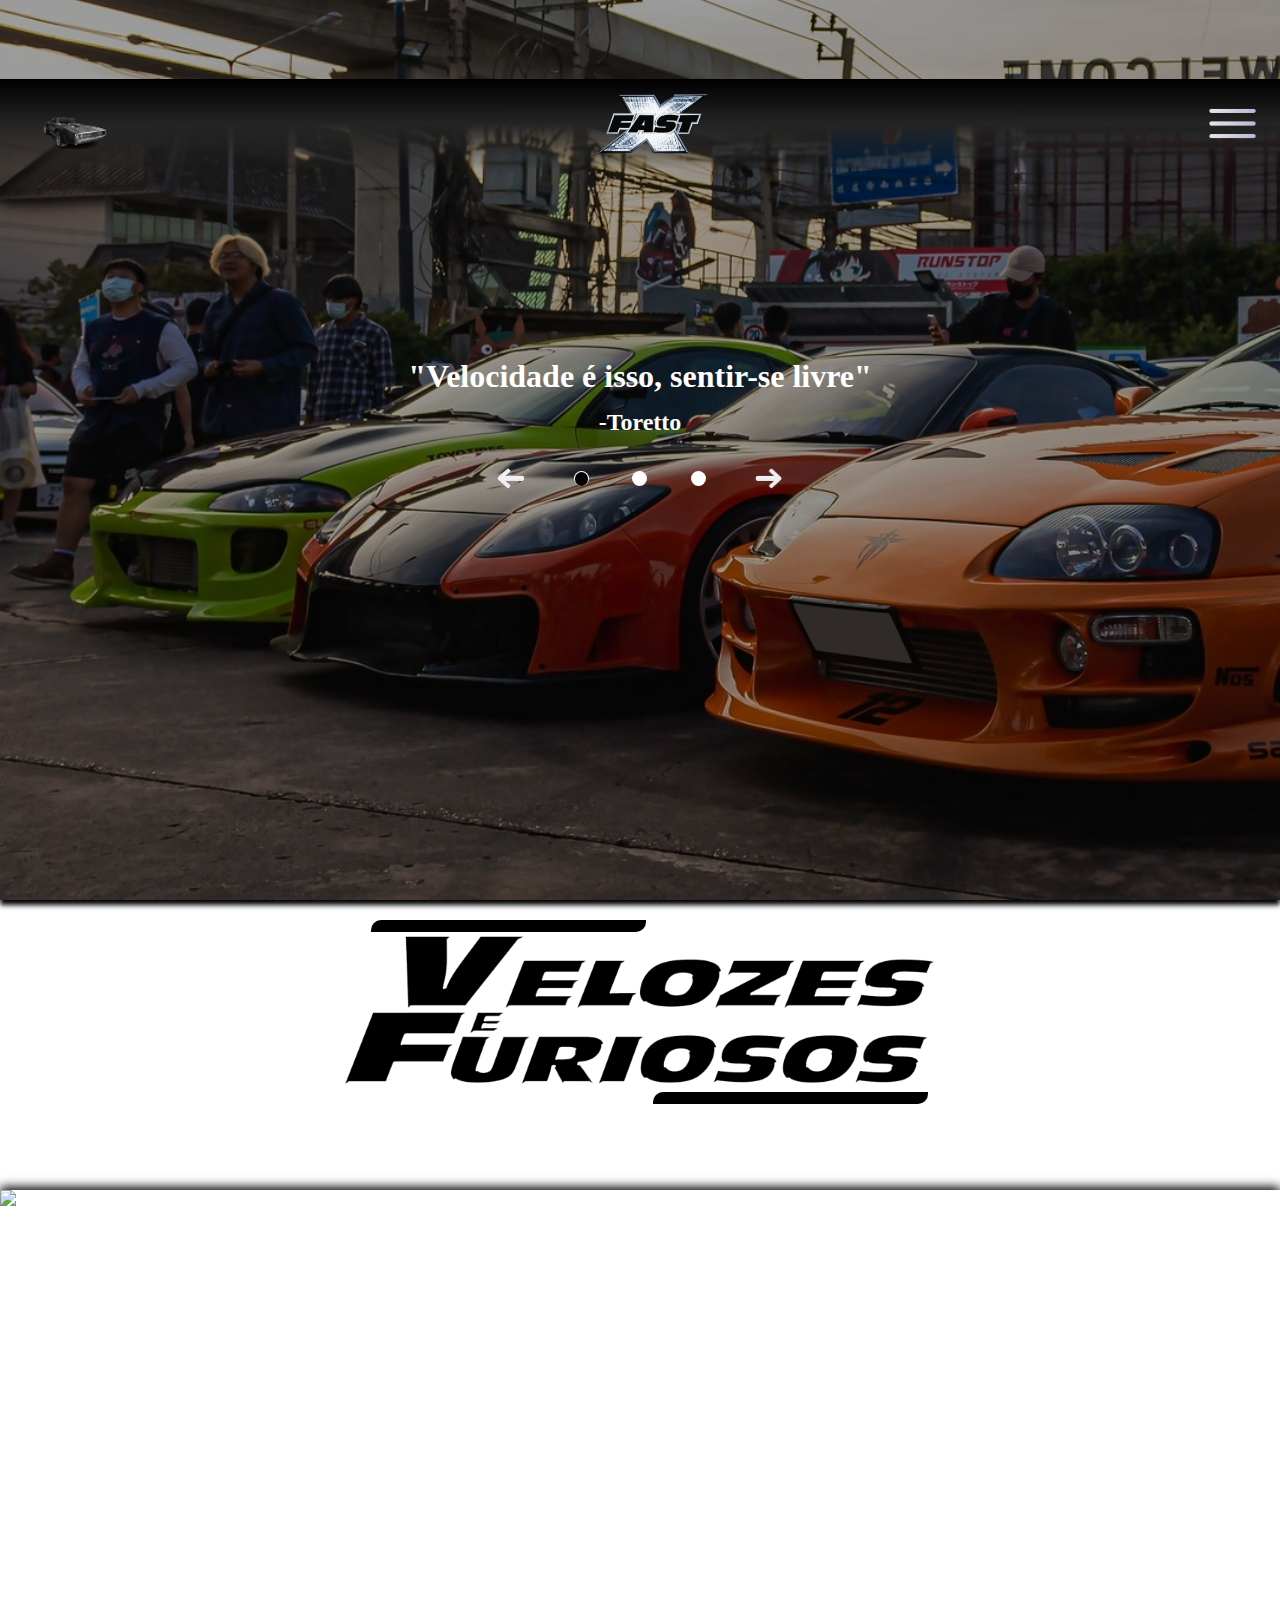
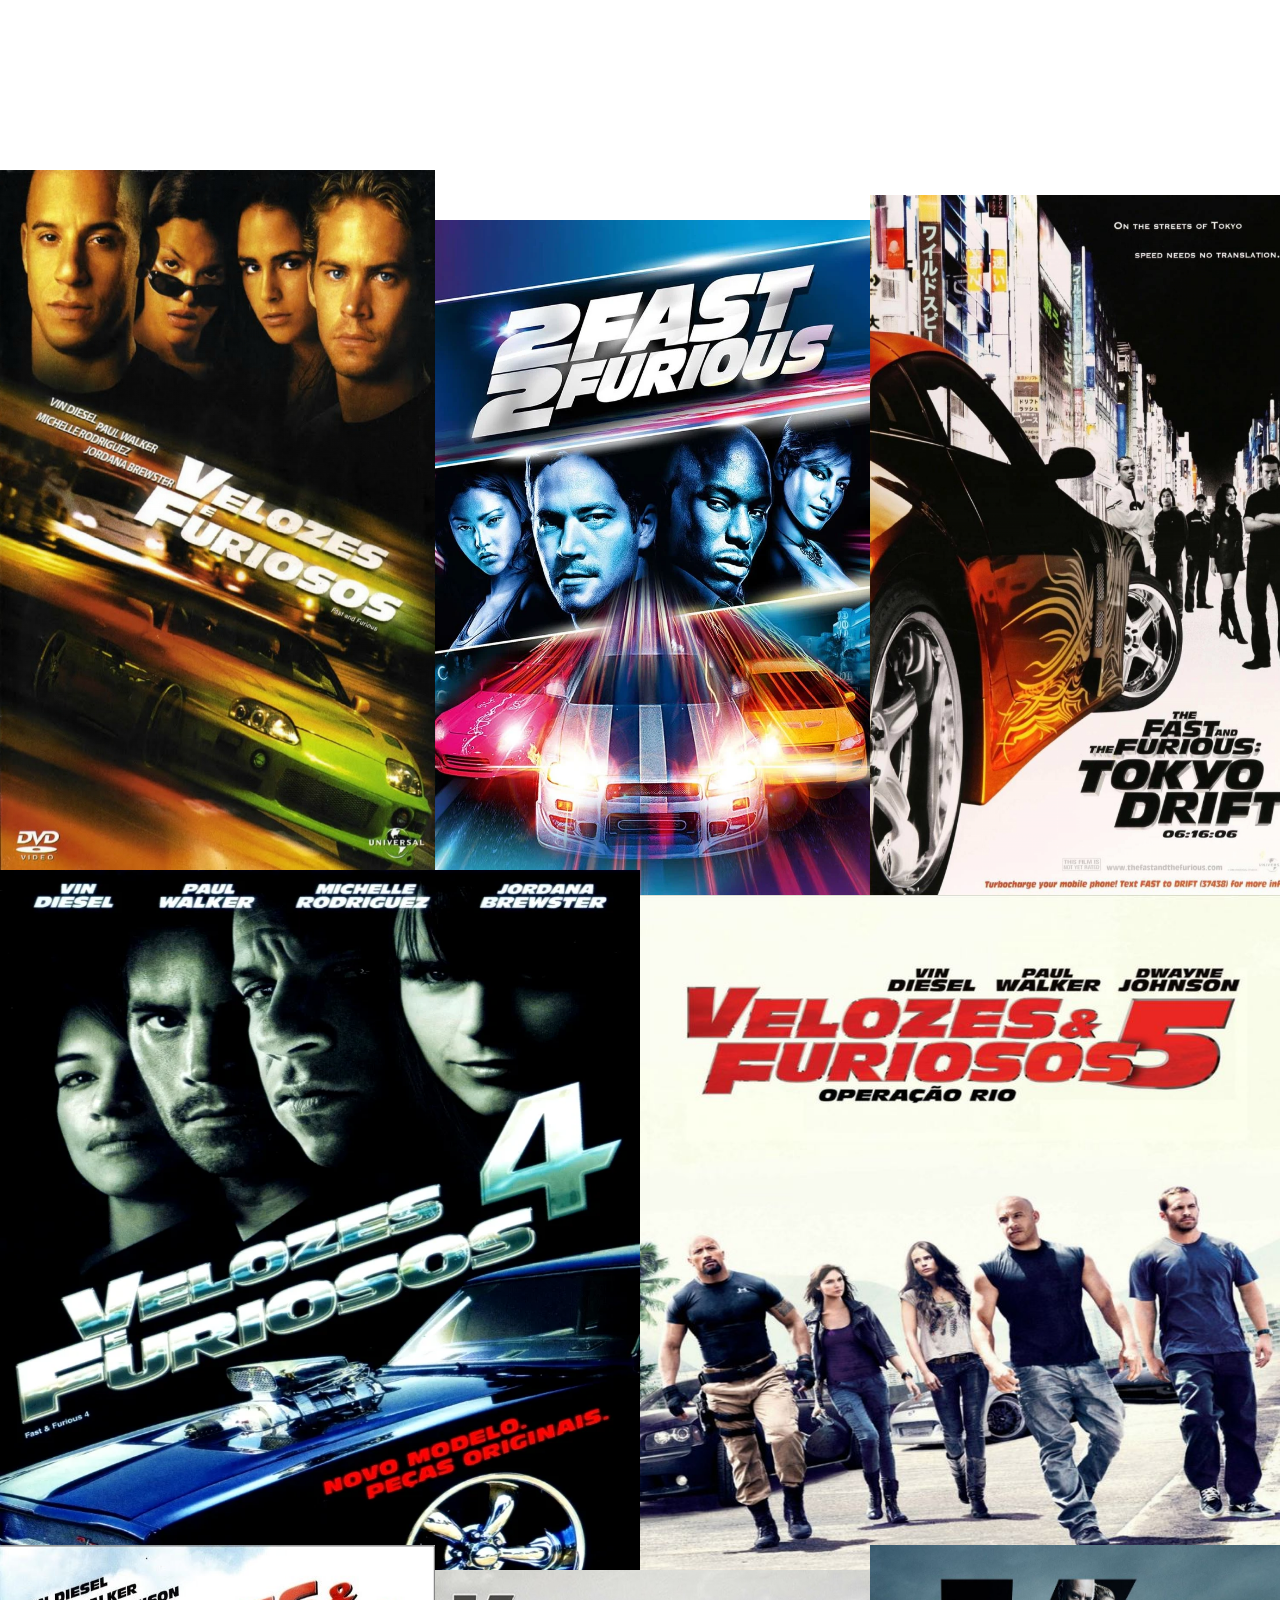
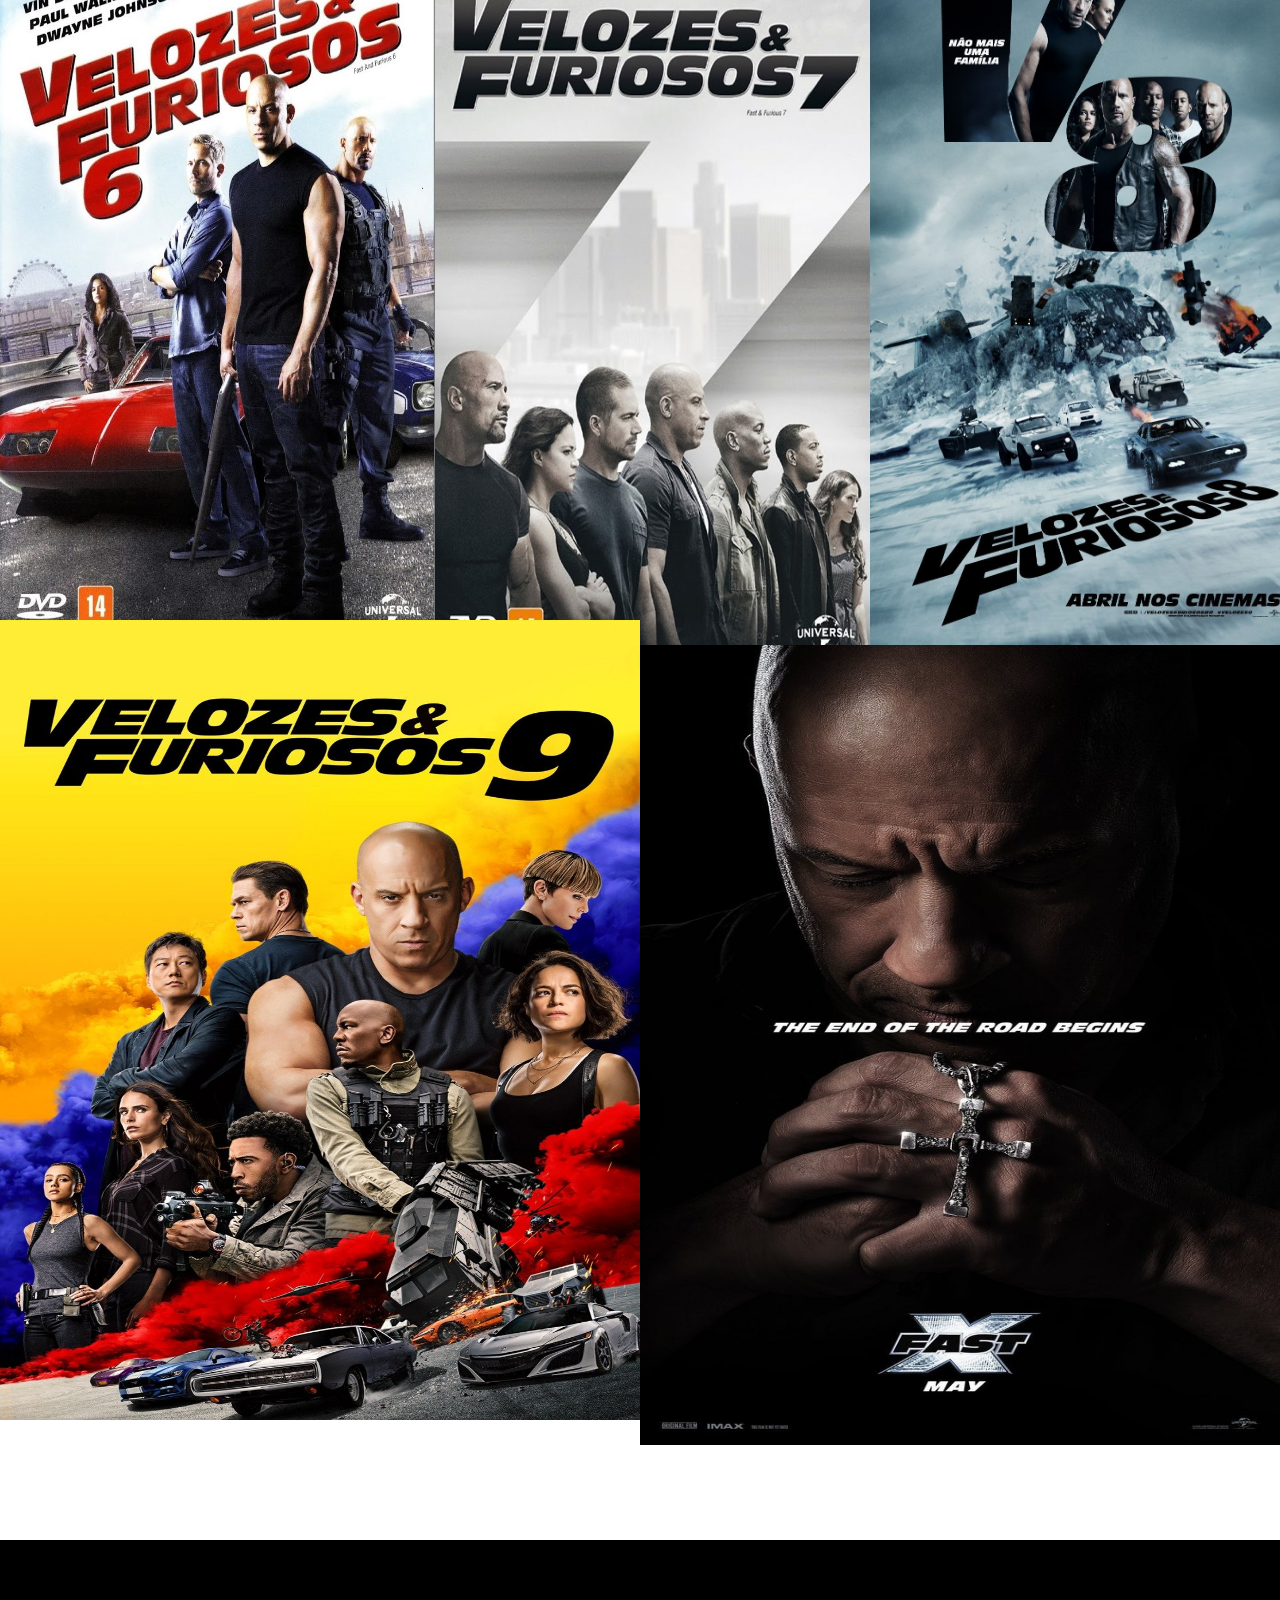
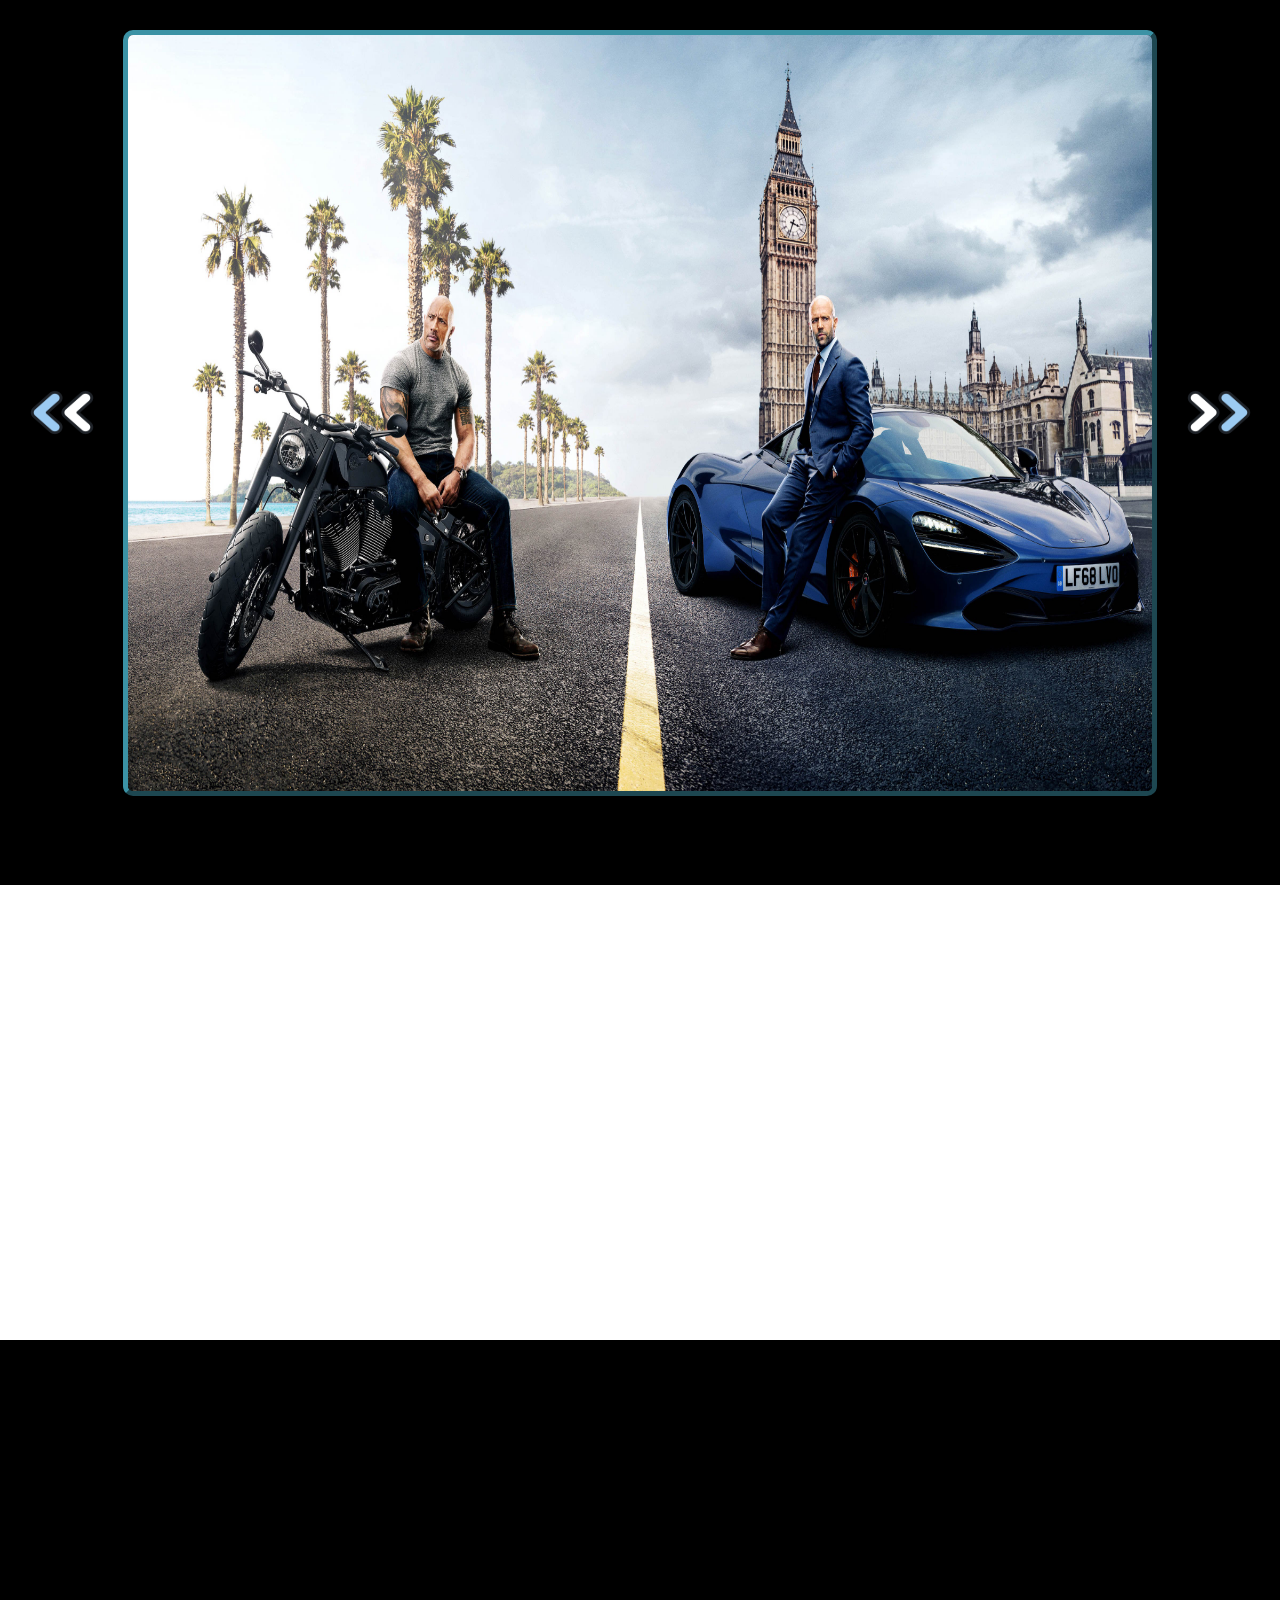
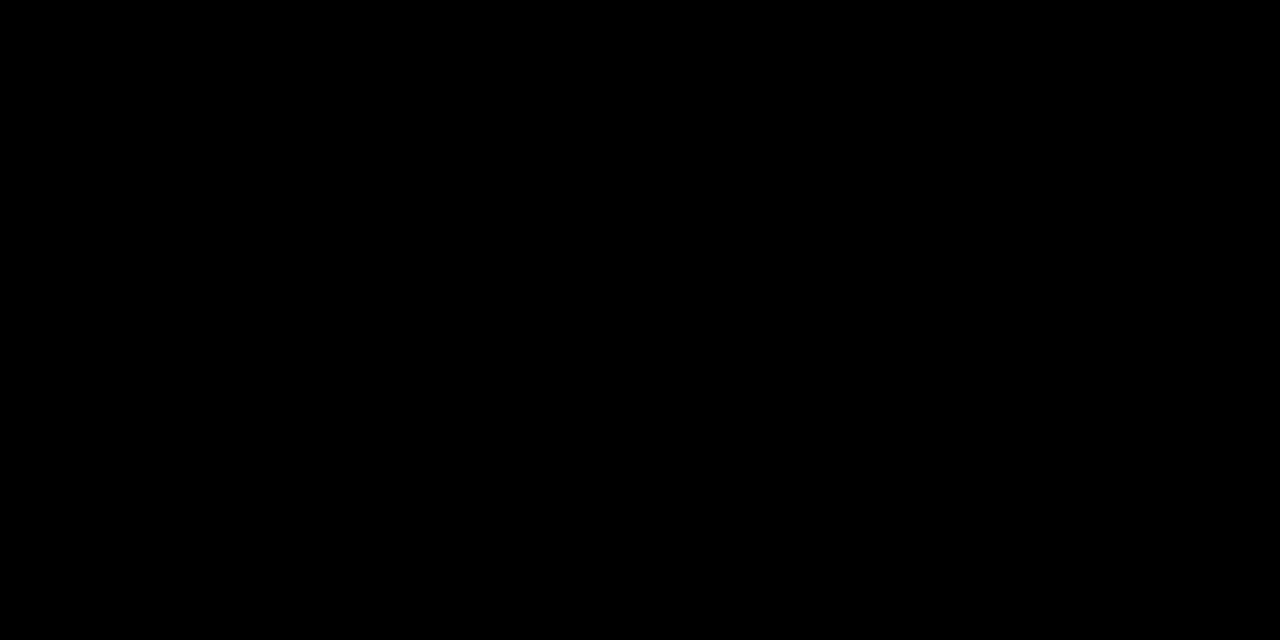
==== commit 9a12f2ad: "Add_sobre_mim" ====
--- a/Ideias/index.html
+++ b/Ideias/index.html
@@ -86,7 +86,14 @@
             <img id="ten" src="Referenccias/Filmes/10(2).jpg">
         </div>
         <div class="box">
+            <img src="Referenccias/DuplasetaEsq.png">
             <img id="robs" src="Referenccias/Filmes/R(2).jpg">
+            <img src="Referenccias/DuplasetaDir.png">
+        </div>
+    </div>
+    <div class="container">
+        <div class="myself">
+            
         </div>
     </div>
 </body>
--- a/Ideias/site.css
+++ b/Ideias/site.css
@@ -177,7 +177,7 @@
     display: flex;
     margin: 0px;
     width: 100%;
-    height: 600vh;
+    height: 550vh;
     flex-direction: column;
     box-shadow: 0px -3px 10px black;
 }
@@ -266,9 +266,10 @@
     height: 105vh;
     justify-content: center;
     align-items: center;
-}
-
-.movies .box img{
+    justify-content: space-evenly;
+}
+
+.movies .box img#robs{
     display: flex;
     width: 80%;
     height: 80%;
@@ -276,5 +277,27 @@
     border: 5px outset rgb(59, 146, 165);
 }
 
-
-
+.movies .box img{
+    display: flex;
+    width: 5%;
+    height: 6%;
+}
+
+.container {
+    display: flex;
+    background-color: black;
+    width: 100%;
+    height: 100vh;
+    justify-content: center;
+    align-items: center;
+}
+
+.container .myself{
+    width: 70%;
+    height: 70%;
+    
+}
+
+
+
+
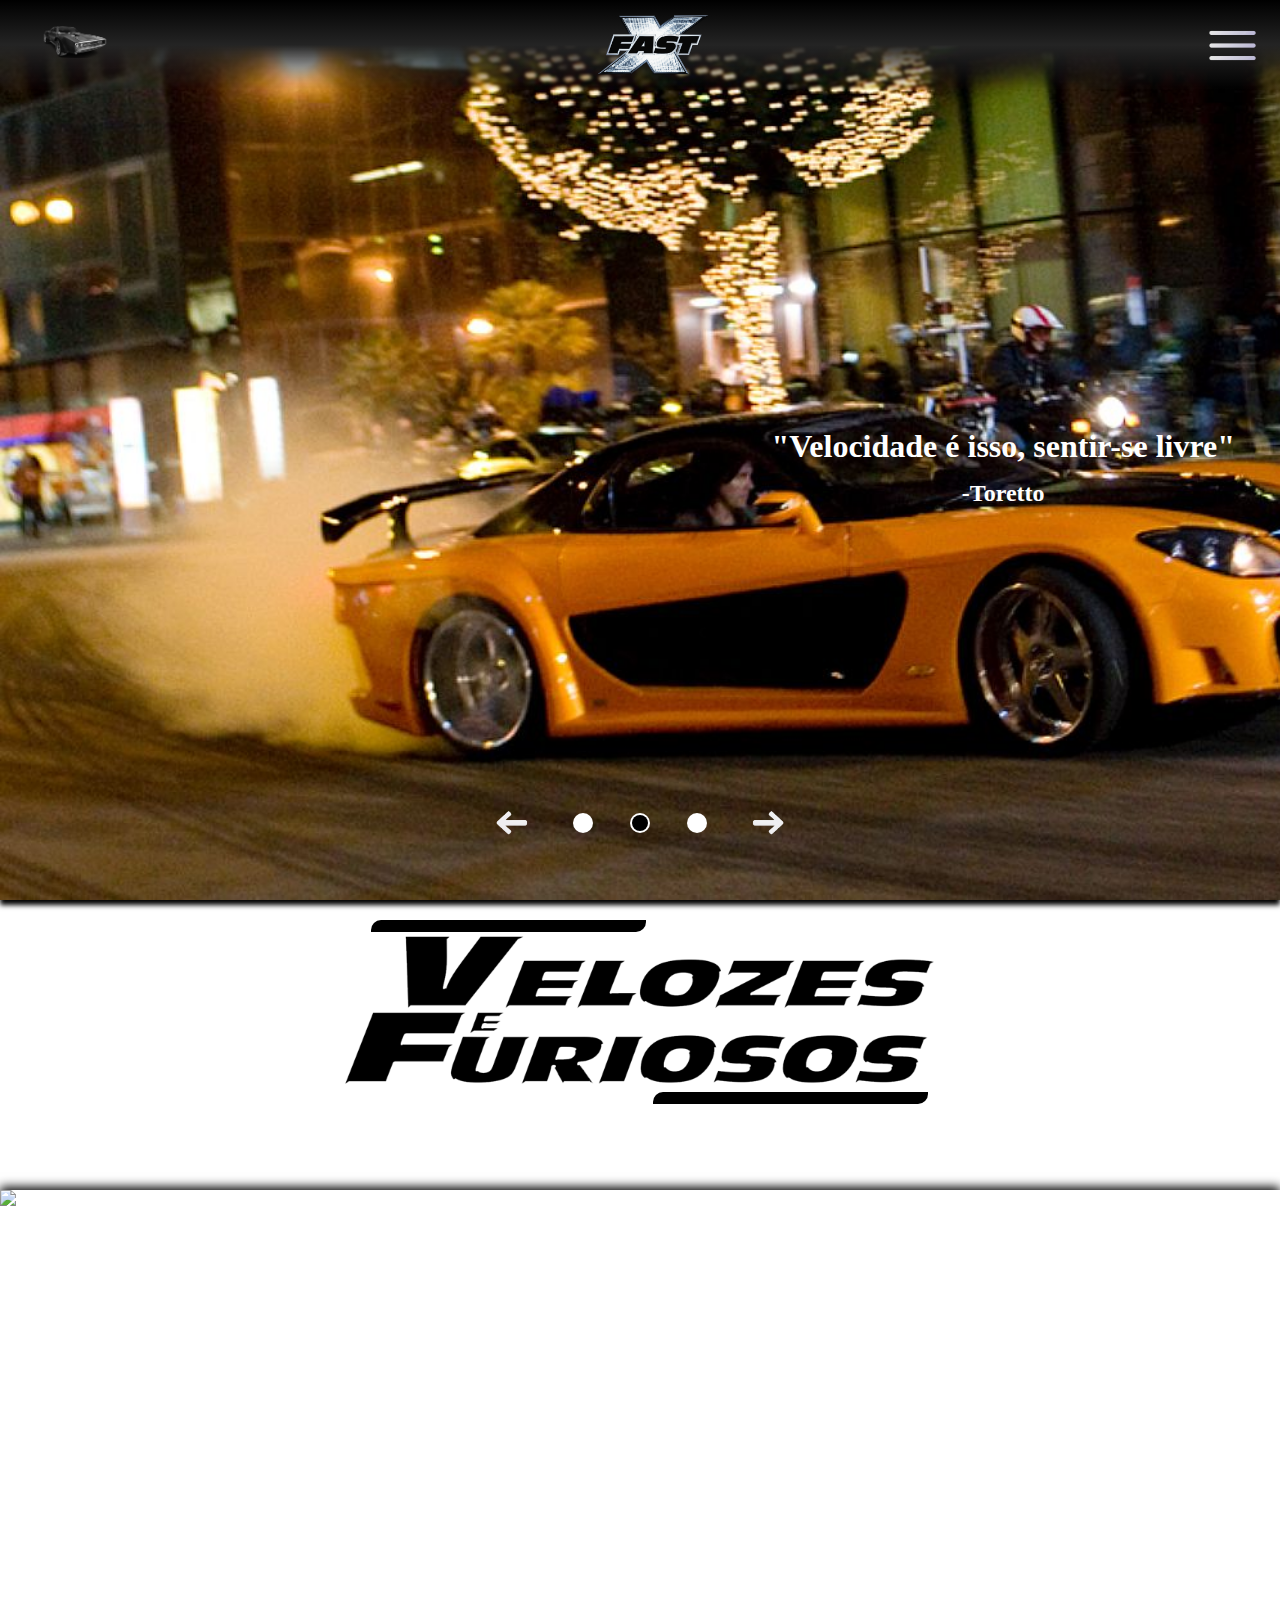
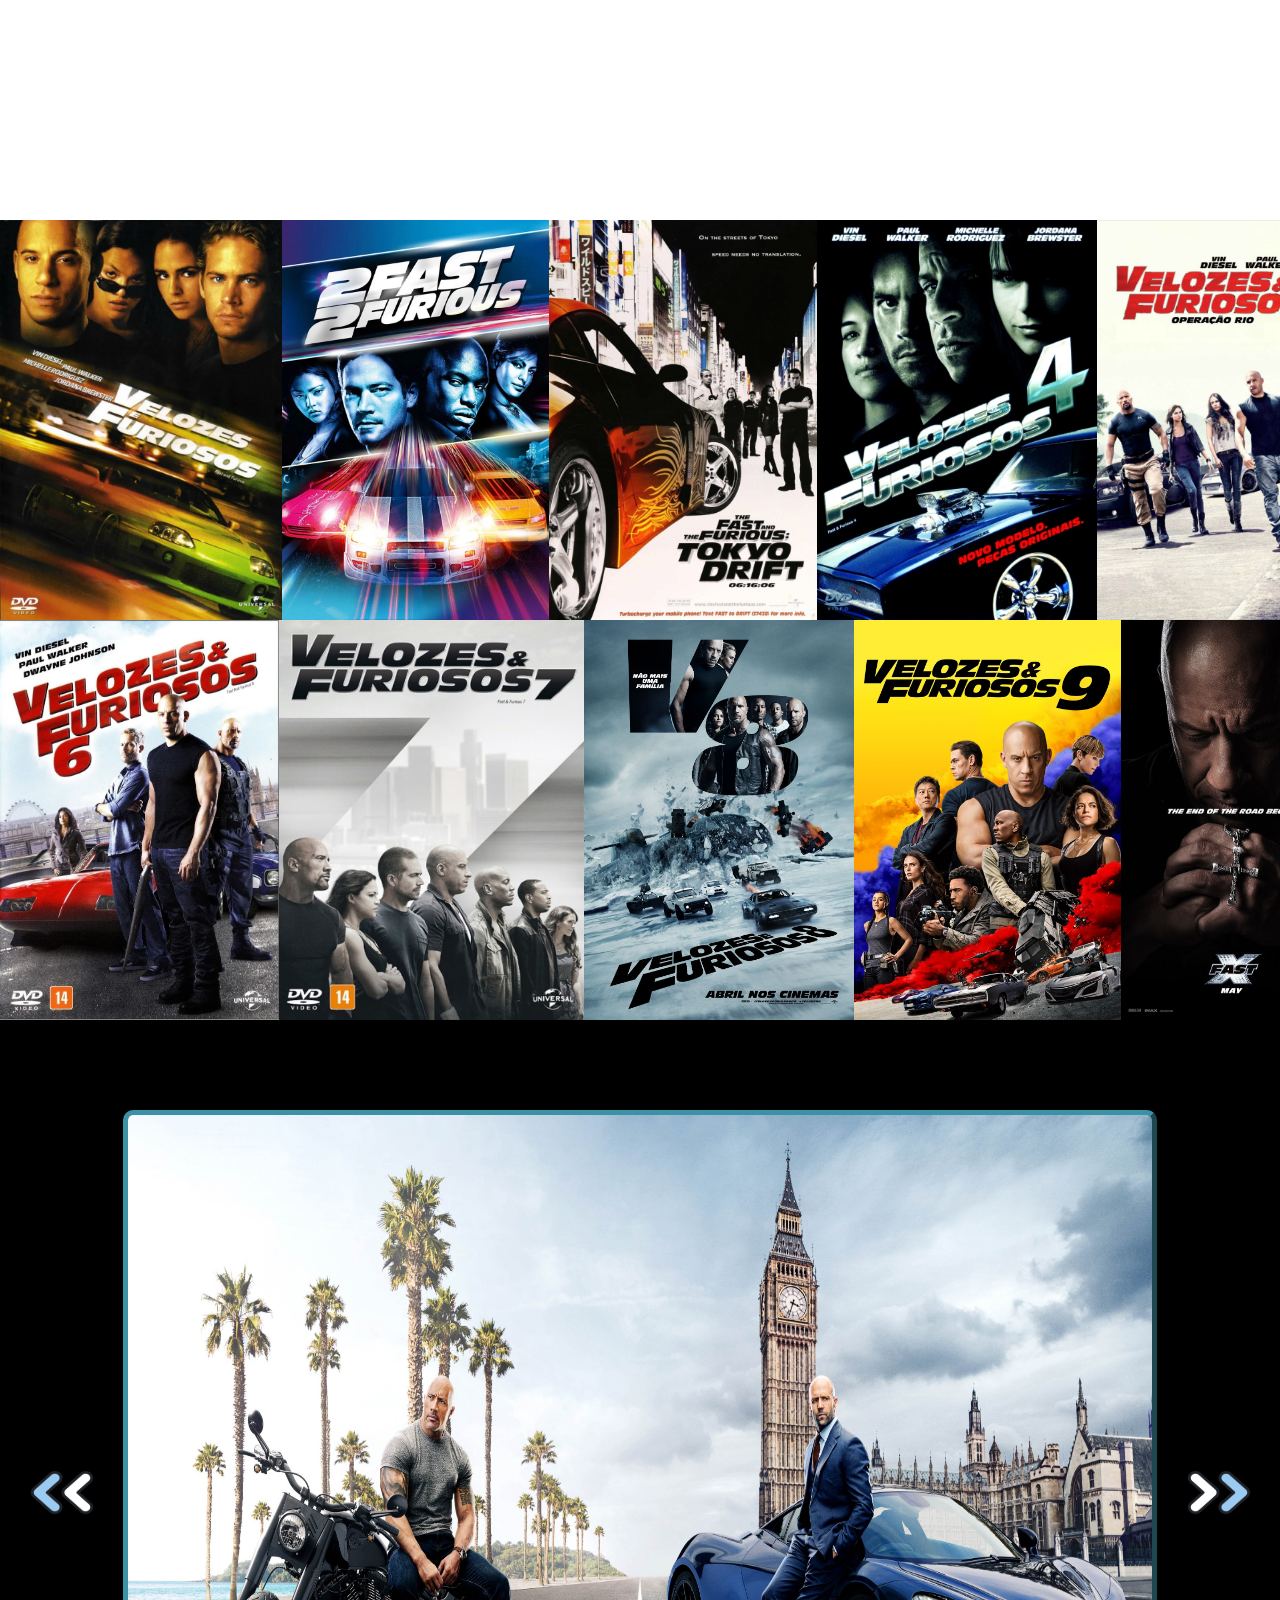
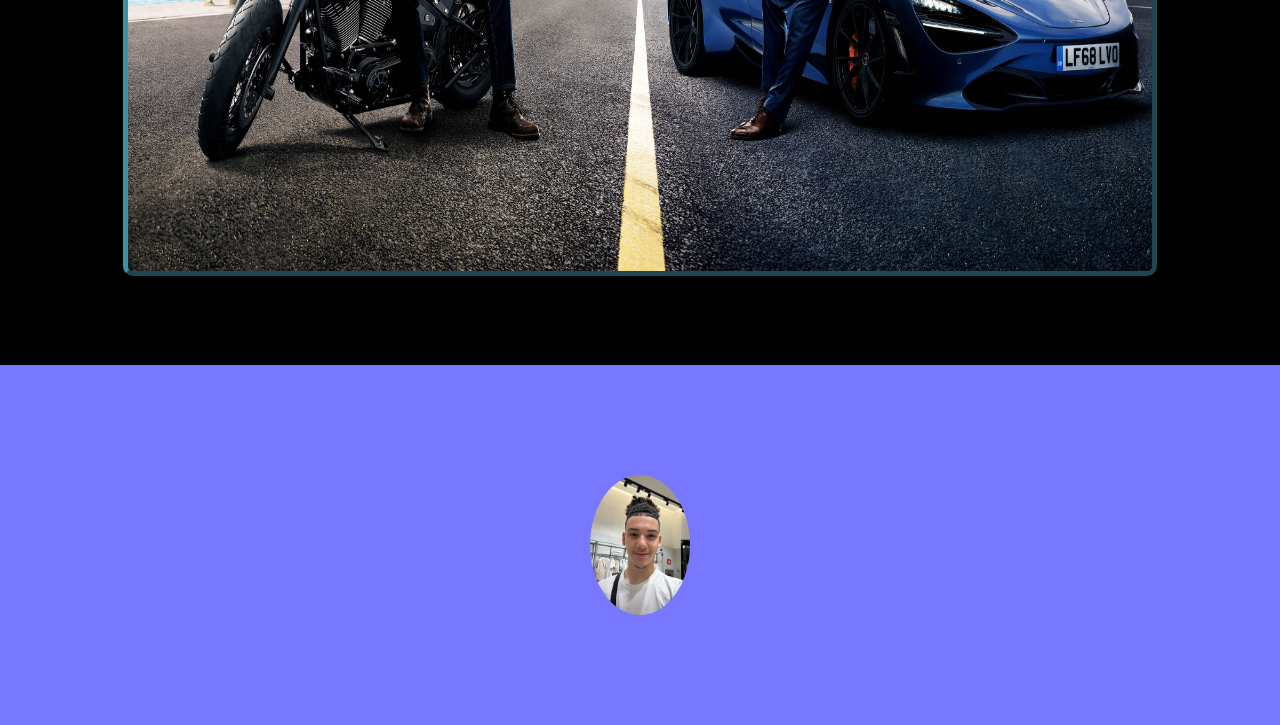
==== commit 5e8cba3c: "Correcao_de_erros" ====
--- a/Ideias/index.html
+++ b/Ideias/index.html
@@ -1,55 +1,61 @@
 <!DOCTYPE html>
 <html lang="en">
+
 <head>
     <meta charset="UTF-8">
     <meta name="viewport" content="width=device-width, initial-scale=1.0">
     <title>Document</title>
     <link rel="stylesheet" href="site.css">
 </head>
+
 <body>
     <!-- HEADER -->
     <div class="content">
         <div class="container">
             <div class="header">
-            <ul>
+                <ul>
                     <img id="config" src="Referenccias/carrinho-removebg-preview.png">
                     <img id="logo" src="Referenccias/Fast_X_logo.png">
                     <img id="menu" src="Referenccias/Menu Soft.png">
                 </ul>
             </div>
-            <!-- TEXTOS -->
-            <div class="data">
-                <div class="box">
-                    <div class="text">
-                        <li>
-                            <h1>
-                                "Velocidade é isso, sentir-se livre"
-                            </h1>
-                            <h2>-Toretto</h2>
-                        </li>
+            <div class="fixer">
+                <!-- TEXTOS -->
+                <div class="data">
+                    <div class="box">
+                        <div class="text">
+                            <li>
+                                <h1>
+                                    "Velocidade é isso, sentir-se livre"
+                                </h1>
+                                <h2>-Toretto</h2>
+                            </li>
+                        </div>
                     </div>
-                    <!-- SETA -->
+                </div>
+                <!-- SETA -->
+                <div class="row">
                     <div class="skip">
                         <img src="Referenccias/Seta_esq.png">
-                            <div class="ball">
-                                <div class="box">
-                                </div>
+                        <div class="ball">
+                            <div class="box">
                             </div>
-                            <div class="ball">
-                                <div class="box1">
-                                </div>
+                        </div>
+                        <div class="ball">
+                            <div class="box1">
                             </div>
-                            <div class="Erro">
-                                <div class="box2">
-                                </div>
+                        </div>
+                        <div class="ball">
+                            <div class="box2">
                             </div>
+                        </div>
                         <img src="Referenccias/Seta_dir.png">
                     </div>
                 </div>
             </div>
         </div>
     </div>
-<!-- LOGO -->
+    <!-- LOGO -->
     <div class="infos">
         <div class="img">
             <div class="move">
@@ -68,20 +74,16 @@
         </div>
         <!-- FILMES -->
         <div class="line1">
-                <img id="one" src="Referenccias/Filmes/1.jpg">
-                <img src="Referenccias/Filmes/2.png">
-                <img id="three" src="Referenccias/Filmes/3.jpg">
-        </div>
-        <div class="line2">
+            <img id="one" src="Referenccias/Filmes/1.jpg">
+            <img src="Referenccias/Filmes/2.png">
+            <img id="three" src="Referenccias/Filmes/3.jpg">
             <img id="four" src="Referenccias/Filmes/4.png">
             <img id="five" src="Referenccias/Filmes/5.jpg">
         </div>
-        <div class="line3">
+        <div class="line2">
             <img id="six" src="Referenccias/Filmes/6.jpg">
             <img id="seven" src="Referenccias/Filmes/7.jpg">
             <img id="eight" src="Referenccias/Filmes/8.jpg">
-        </div>
-        <div class="line4">
             <img id="nine" src="Referenccias/Filmes/9.jpg">
             <img id="ten" src="Referenccias/Filmes/10(2).jpg">
         </div>
@@ -91,10 +93,11 @@
             <img src="Referenccias/DuplasetaDir.png">
         </div>
     </div>
-    <div class="container">
+    <div class="block">
         <div class="myself">
-            
+            <img src="Referenccias/Perfil.jpeg">
         </div>
     </div>
 </body>
+
 </html>--- a/Ideias/site.css
+++ b/Ideias/site.css
@@ -34,6 +34,8 @@
 .content .container .header ul #config{
     display: flex;
     height: 50px;
+    position: relative;
+    bottom: 12px;
 }
 
 .content .container .header ul #menu{
@@ -43,28 +45,41 @@
 
 .content .container{
     display: flex;
-    background-image: url(Referenccias/back_ideas/encontro_carrosDark.png);
+    background-image: url(Referenccias/back_ideas/Race.jpg);
     background-size: cover;
     height: 100vh;
     width: 100%;  
-    flex-wrap: wrap;
+    flex-direction: column;
+    justify-content: space-between;
     box-shadow:     0px 5px 5px black;
 
 }
 
-.content .container .data{
+.content .container .fixer{
+    display: flex;
+    width: 100%;
+    height: 550px;
+    flex-direction: column;
+    align-items: center;
+    justify-content: space-around;
+}
+
+.content .container .fixer .data{
     display: flex;
     height: 55%;
-}
-
-.content .container .data .box{   
+    width: 100%;
+    justify-content: end;
+    margin-right: 70px;
+}
+
+.content .container .fixer .data .box{   
     display: flex;
     height: fit-content;
     flex-direction: column;
     align-items: center;
 }
 
-.content .container .data .box .text li{
+.content .container .fixer .data .box .text li{
     display: flex;
     text-decoration: none;
     flex-direction: column;
@@ -73,13 +88,13 @@
     align-items: center;
 }
 
-.content .container .data .box .text li h1,
-.content .container .data .box .text li h2{
+.content .container .fixer .data .box .text li h1,
+.content .container .fixer .data .box .text li h2{
     display: flex;
     height: 10px;
 }
 
-.content .container .data .box .skip{
+.content .container .fixer .row .skip{
     display: flex;
     width: 340px;
     height: 60px;
@@ -87,18 +102,18 @@
     align-items: center;
 }
 
-.content .container .data .box .skip .ball {
+.content .container .fixer .row .skip .ball {
     display: flex;
     background-color: 
     white;
-    height: 15px;
-    width: 15px;
-    border-radius: 50%;
-    justify-content: center;
-    align-items: center;
-}
-
-.content .container .data .box .skip .ball .box{
+    height: 20px;
+    width: 20px;
+    border-radius: 50%;
+    justify-content: center;
+    align-items: center;
+}
+
+.content .container .fixer .row .skip .ball .box1{
     display: flex;
     background-color: black;
     height: 50%;
@@ -107,21 +122,21 @@
     padding: 3px;
 }
 
-.content .container .data .box .skip .Erro{
+.content .container .fixer .row .skip .Erro{
     display: flex;
     background-color: 
     white;
-    height: 15px;
-    width: 15px;
+    height: 20px;
+    width: 20px;
     border-radius: 50%;
     justify-content: center;
     align-items: center;
     margin-left: 1px;
 }
 
-.content .container .data .box .skip img{
-    display: flex;
-    height: 30px;
+.content .container .fixer .row .skip img{
+    display: flex;
+    height: 35px;
 }
 
 .infos {
@@ -177,7 +192,7 @@
     display: flex;
     margin: 0px;
     width: 100%;
-    height: 550vh;
+    height: fit-content;
     flex-direction: column;
     box-shadow: 0px -3px 10px black;
 }
@@ -193,70 +208,17 @@
 }
 
 .movies .line1,
-.movies .line2,
-.movies .line3,
-.movies .line4 {
+.movies .line2{
     display: flex;
     width: 100%;
     margin: 0px;
 }
 
 .movies .line1 img,
-.movies .line3 img{
-    display: flex;
-    width: 34%;
-    height: 700px;
-}
-
-.movies .line1 img#one,
-.movies .line3 img#seven {
-    position: relative;
-    bottom: 50px;
-}
-
-.movies .line1 img#three,
-.movies .line2 img#five {
-    position: relative;
-    bottom: 25px;
-}
-
-.movies .line2 img,
-.movies .line4 img{
-    width: 50%;
-    height: 800px;
-}
-
-.movies .line2 img#four{
-    position: relative;
-    bottom: 50px;
-    height: 725px;
-}
-
-.movies .line3{
-    position: relative;
-    bottom: 100px;
-}
-
-.movies .line3 img#eight,
-.movies .line3 img#six {
-    position: relative;
-    bottom: 75px;
-}
-
-.movies .line4{
-    height: 80vh;
-    position: relative;
-    bottom: 100px;
-}
-
-.movies .line4 img#nine{
-    position: relative;
-    bottom: 100px;
-}
-
-.movies .line4 img#ten{
-    position: relative;
-    bottom: 75px;
+.movies .line2 img{
+    display: flex;
+    width: 25%;
+    height: 400px;
 }
 
 .movies .box{
@@ -283,21 +245,23 @@
     height: 6%;
 }
 
-.container {
-    display: flex;
-    background-color: black;
-    width: 100%;
-    height: 100vh;
-    justify-content: center;
-    align-items: center;
-}
-
-.container .myself{
-    width: 70%;
-    height: 70%;
-    
-}
-
-
-
-
+.block{
+    display: flex;
+    height: 40vh;
+    width: 100%;
+    background-color: rgb(119, 119, 255);
+    justify-content: center;
+    align-items: center;
+}
+
+.block .myself img{
+    display: flex;
+    width: 100px;
+    height: 140px;
+    border-radius: 50%;
+}
+
+
+
+
+
